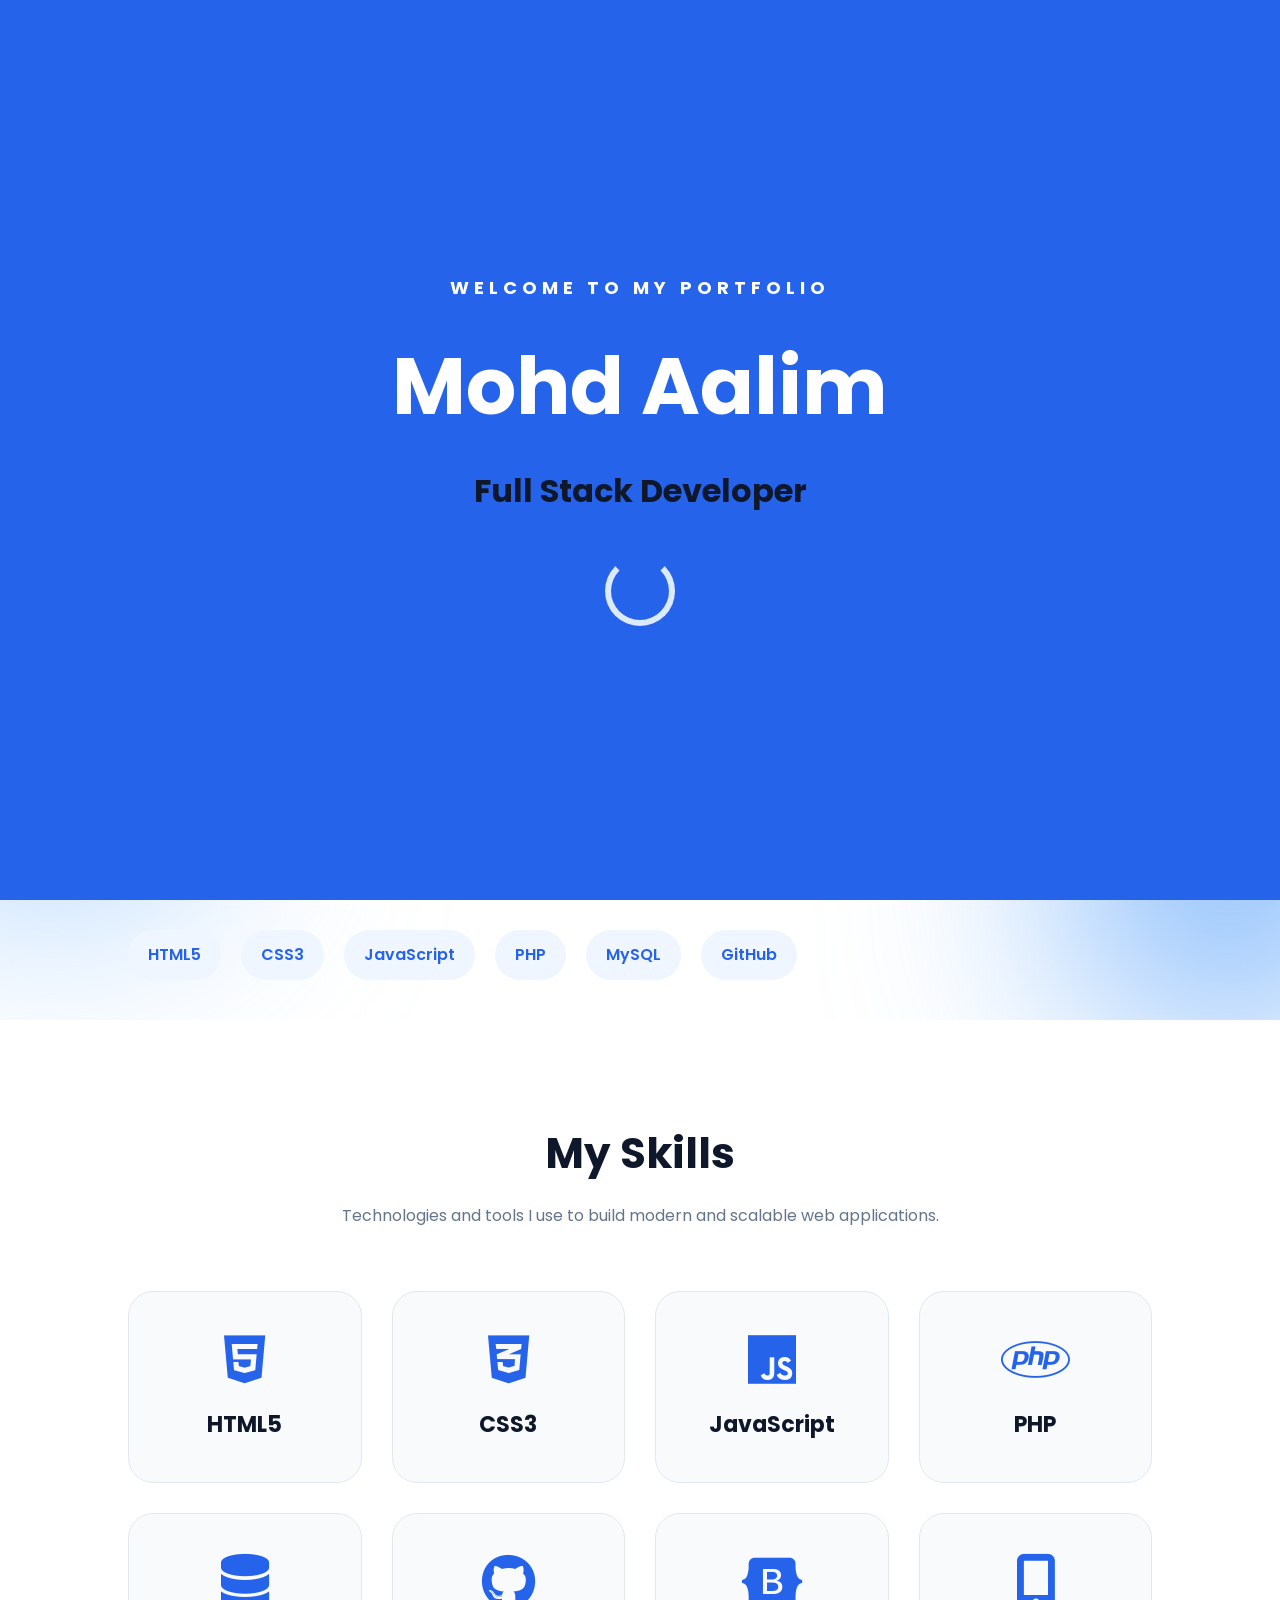
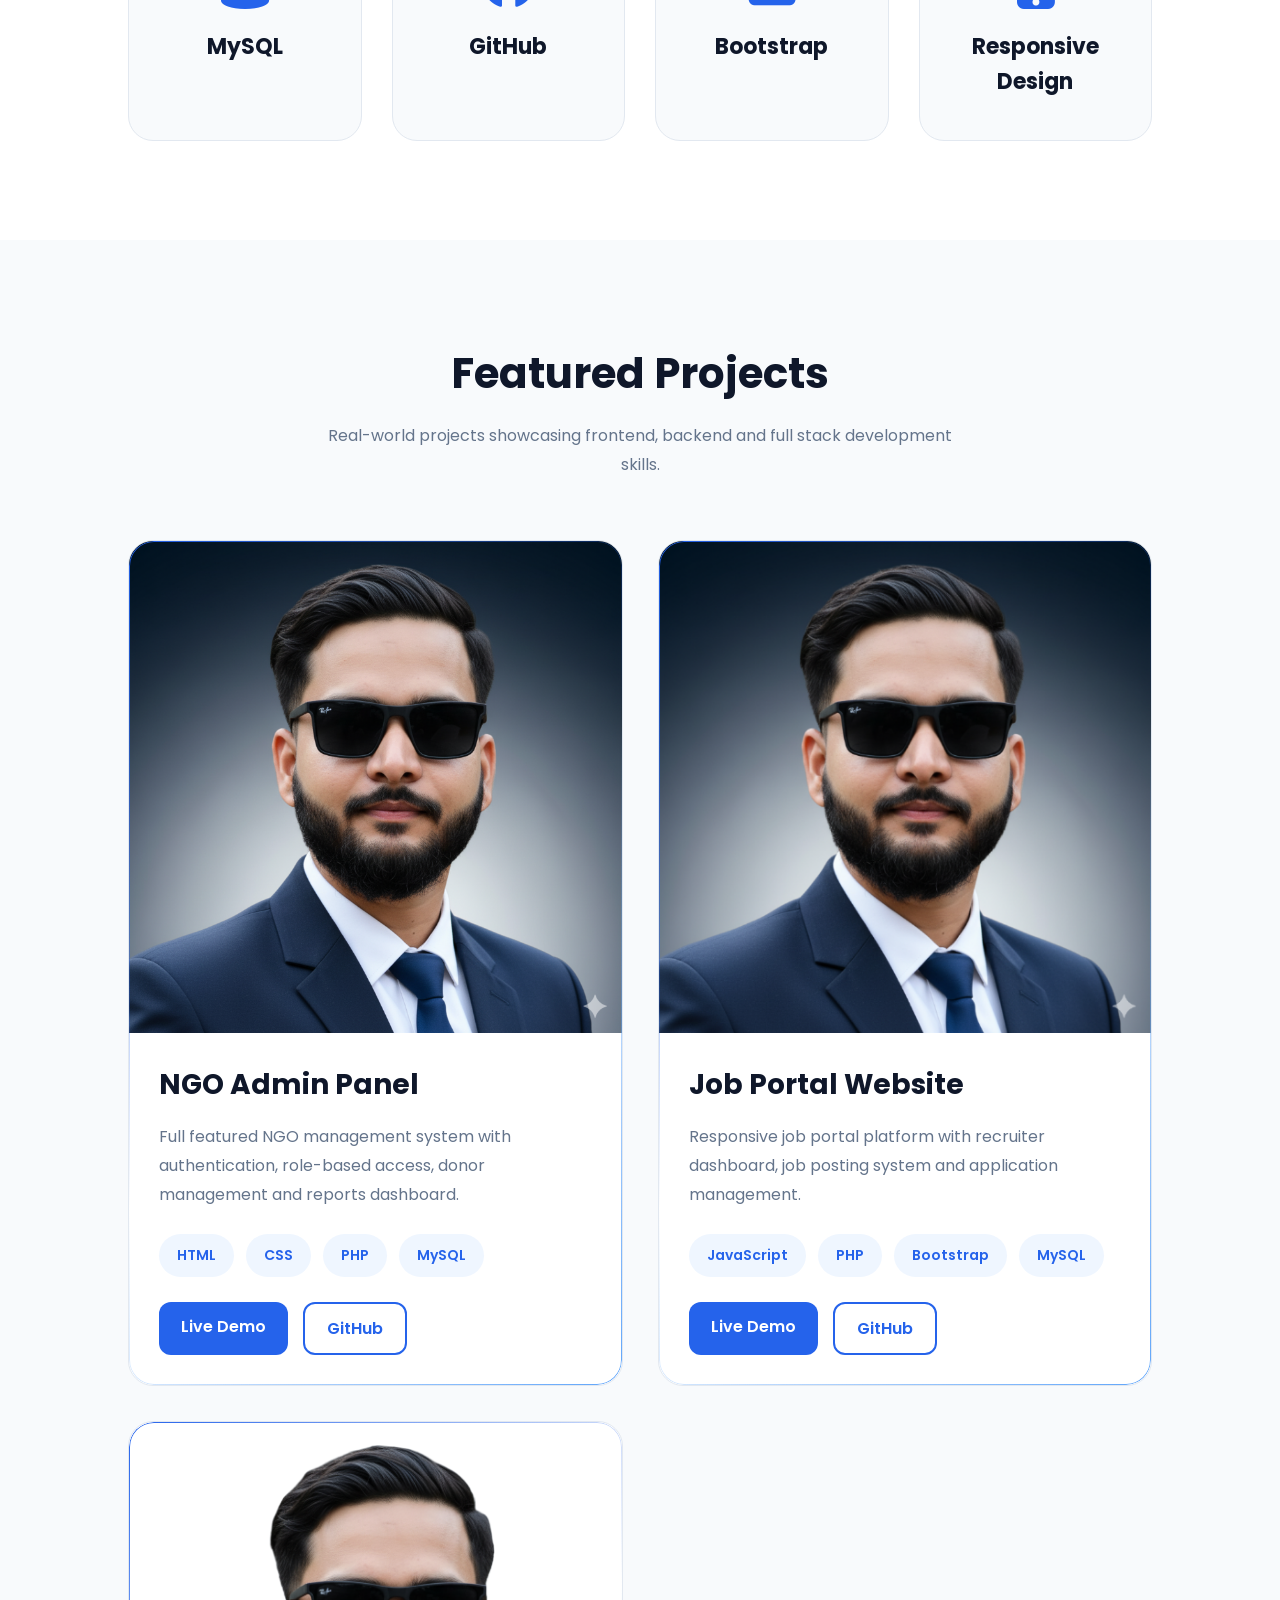
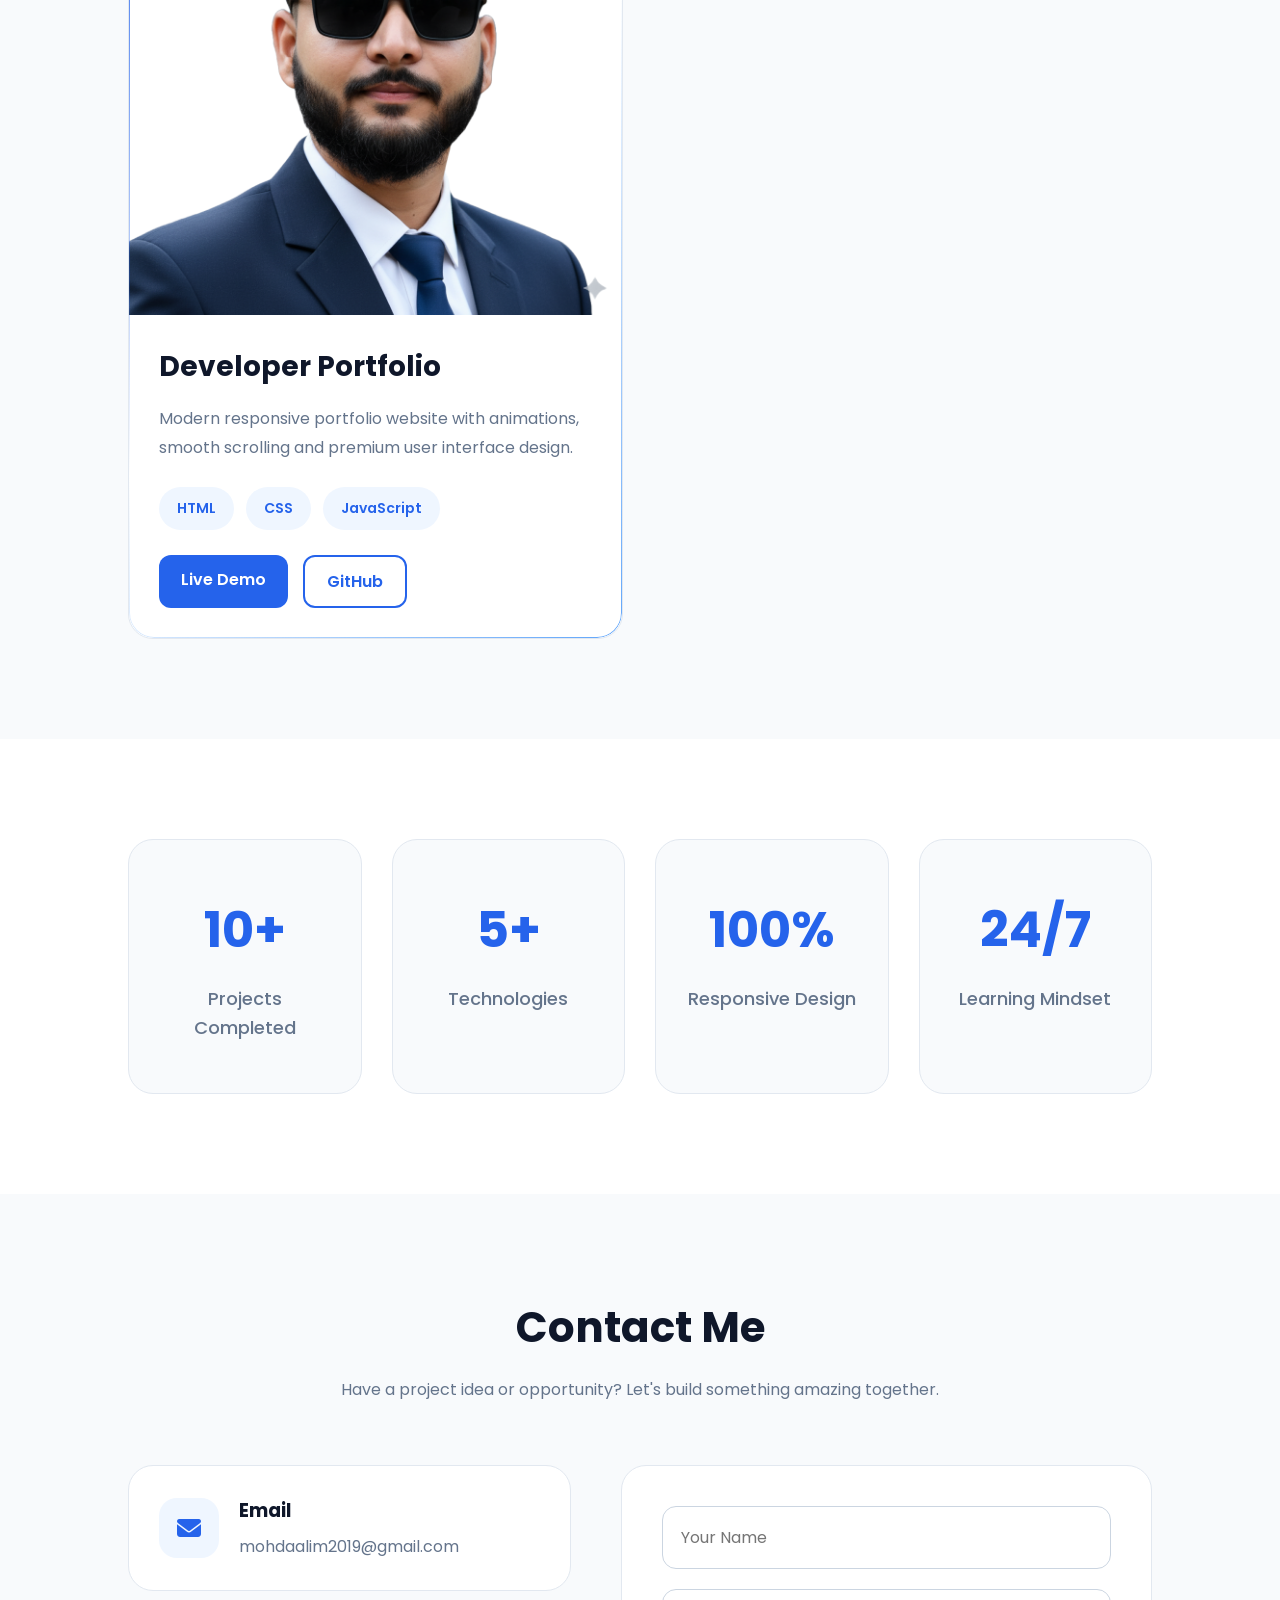
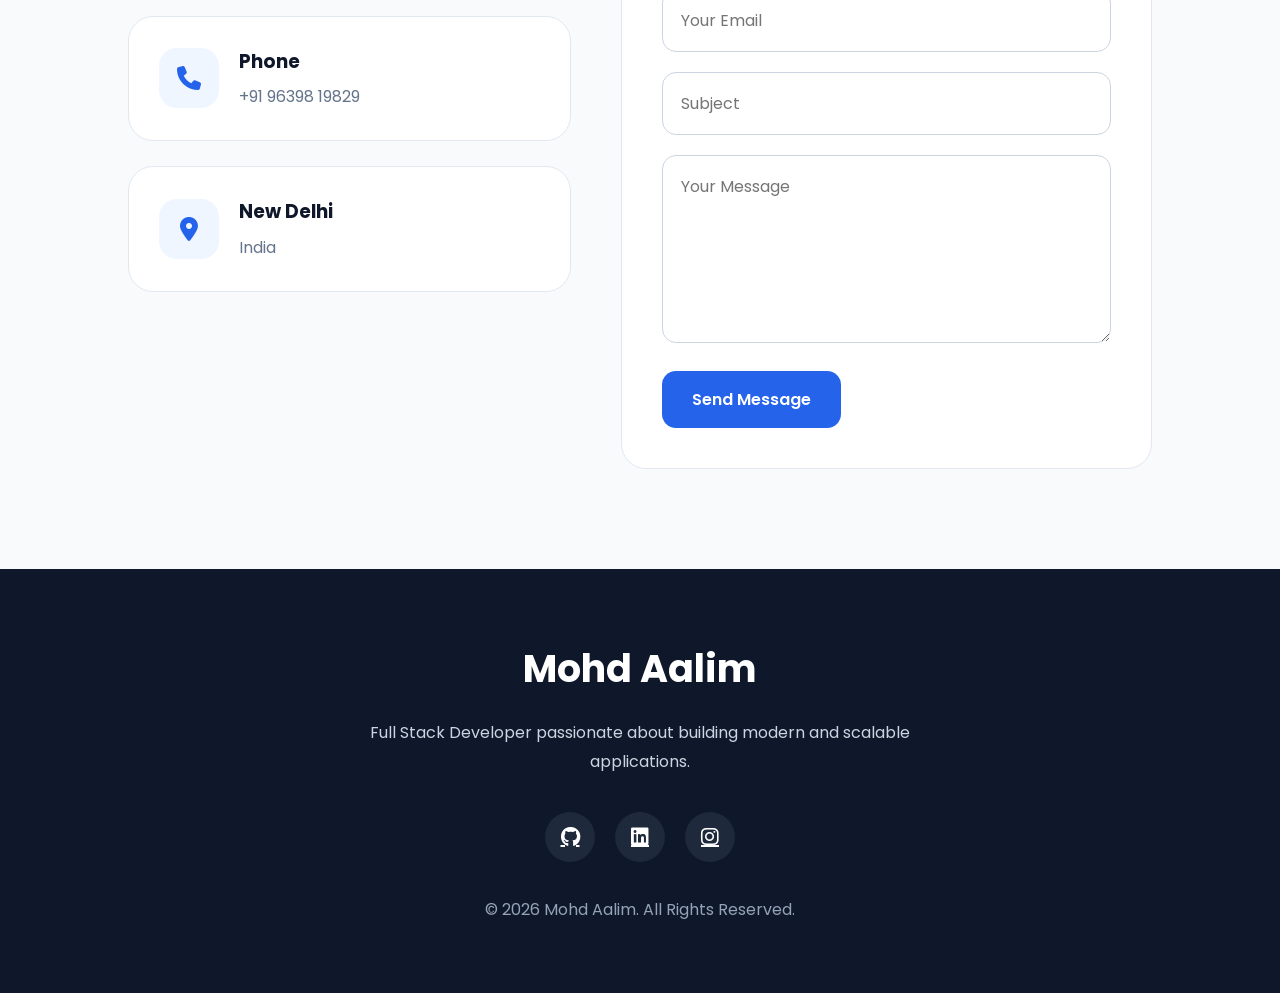
==== index.html @ fe438d4b "Initial Commit" ====
<!DOCTYPE html>
<html lang="en">

<head>
    <meta charset="UTF-8">
    <meta name="viewport" content="width=device-width, initial-scale=1.0, viewport-fit=cover">
    <meta name="description" content="Mohd Aalim — Full Stack Developer portfolio showcasing web development projects and skills.">

    <title>Mohd Aalim | Full Stack Developer</title>

    <!-- CSS -->
    <link rel="stylesheet" href="assets/css/style.css">
    <link rel="stylesheet" href="assets/css/responsive.css">
    <link rel="stylesheet" href="assets/css/animations.css">

    <!-- Google Fonts -->
    <link href="https://fonts.googleapis.com/css2?family=Poppins:wght@300;400;500;600;700&display=swap"
        rel="stylesheet">

    <!-- Icons -->
    <link rel="stylesheet"
        href="https://cdnjs.cloudflare.com/ajax/libs/font-awesome/6.5.1/css/all.min.css">
</head>

<body>
    <!-- WELCOME SCREEN -->

<div class="welcome-screen">

    <div class="welcome-content">

        <h3>WELCOME TO MY PORTFOLIO</h3>

        <h1>Mohd Aalim</h1>

        <h2>Full Stack Developer</h2>

        <div class="welcome-loader"></div>

    </div>

</div>
    <a href="#home" class="skip-link">Skip to content</a>

    <!-- LOADER -->

<div class="loader">

    <div class="loader-circle"></div>

</div>
    <div class="progress-bar"></div>
<div class="cursor"></div>
    <!-- HERO SECTION -->
    <section id="home" class="hero">

        <nav class="navbar">

    <div class="logo">Aalim Siddiqui</div>

    <ul class="nav-links" id="primary-navigation">
       <li><a href="#home">Home</a></li>
       <li><a href="pages/about.html">About</a></li>
       <li><a href="#skills">Skills</a></li>
       <li><a href="#projects">Projects</a></li>
       <li><a href="#contact">Contact</a></li>
    </ul>

    <div class="nav-right">

        <button class="theme-toggle" type="button" aria-label="Toggle dark mode" aria-pressed="false">
            <i class="fas fa-moon"></i>
        </button>

        <button class="menu-btn" type="button" aria-label="Open navigation menu" aria-expanded="false" aria-controls="primary-navigation">
            <i class="fas fa-bars"></i>
        </button>

    </div>

</nav>
<div class="bg-blur blur1"></div>
<div class="bg-blur blur2"></div>
        <div class="hero-wrapper">

    <!-- LEFT CONTENT -->
    <div class="hero-left">

        <h3>Hello, I'm</h3>

        <h1>Mohd Aalim</h1>

        <h2>
    <span class="typing"></span>
</h2>

        <p>
            I build modern, scalable and responsive web applications
            with clean frontend design and powerful backend systems.
        </p>

        <div class="hero-buttons">
            <a href="pages/contact.html" class="btn primary-btn">Hire Me</a>
            <a href="pages/resume.html" class="btn secondary-btn">Download CV</a>
        </div>

        <div class="social-icons">
            <a href="#" aria-label="GitHub profile"><i class="fab fa-github"></i></a>
            <a href="#" aria-label="LinkedIn profile"><i class="fab fa-linkedin"></i></a>
            <a href="#" aria-label="Instagram profile"><i class="fab fa-instagram"></i></a>
        </div>

    </div>

    <!-- RIGHT CONTENT -->
    <div class="hero-right">

        <div class="profile-card">

            <div class="circle circle1"></div>
            <div class="circle circle2"></div>
          
            <img src="assets/images/Profile_img.png" alt="Mohd Aalim profile photo">
        
            <div class="floating-icons html">
                <i class="fab fa-html5"></i>
            </div>

            <div class="floating-icons css">
                <i class="fab fa-css3-alt"></i>
            </div>
        </div>

    </div>

</div>

<div class="tech-stack">

    <span>HTML5</span>
    <span>CSS3</span>
    <span>JavaScript</span>
    <span>PHP</span>
    <span>MySQL</span>
    <span>GitHub</span>

</div>

    </section>
<!-- SKILLS SECTION -->

<section id="skills" class="skills-section hidden">

    <div class="section-title">
        <h2>My Skills</h2>
        <p>
            Technologies and tools I use to build modern
            and scalable web applications.
        </p>
    </div>

    <div class="skills-container">

        <div class="skill-card">
            <i class="fab fa-html5"></i>
            <h3>HTML5</h3>
        </div>

        <div class="skill-card">
            <i class="fab fa-css3-alt"></i>
            <h3>CSS3</h3>
        </div>

        <div class="skill-card">
            <i class="fab fa-js"></i>
            <h3>JavaScript</h3>
        </div>

        <div class="skill-card">
            <i class="fab fa-php"></i>
            <h3>PHP</h3>
        </div>

        <div class="skill-card">
            <i class="fas fa-database"></i>
            <h3>MySQL</h3>
        </div>

        <div class="skill-card">
            <i class="fab fa-github"></i>
            <h3>GitHub</h3>
        </div>

        <div class="skill-card">
            <i class="fab fa-bootstrap"></i>
            <h3>Bootstrap</h3>
        </div>

        <div class="skill-card">
            <i class="fas fa-mobile-alt"></i>
            <h3>Responsive Design</h3>
        </div>

    </div>

</section>

<!-- PROJECT SECTION -->

<section id="projects" class="projects-section hidden">

    <div class="section-title">
        <h2>Featured Projects</h2>

        <p>
            Real-world projects showcasing frontend,
            backend and full stack development skills.
        </p>
    </div>

    <div class="projects-container">

        <!-- PROJECT 1 -->

        <div class="project-card">

            <div class="project-image">
                <img src="assets/images/project1.png" alt="Screenshot of NGO Admin Panel project">
            </div>

            <div class="project-content">

                <h3>NGO Admin Panel</h3>

                <p>
                    Full featured NGO management system with
                    authentication, role-based access,
                    donor management and reports dashboard.
                </p>

                <div class="project-tech">
                    <span>HTML</span>
                    <span>CSS</span>
                    <span>PHP</span>
                    <span>MySQL</span>
                </div>

                <div class="project-buttons">
                    <a href="#">Live Demo</a>
                    <a href="#">GitHub</a>
                </div>

            </div>

        </div>

        <!-- PROJECT 2 -->

        <div class="project-card">

            <div class="project-image">
                <img src="assets/images/project2.png" alt="Screenshot of Job Portal Website project">
            </div>

            <div class="project-content">

                <h3>Job Portal Website</h3>

                <p>
                    Responsive job portal platform with
                    recruiter dashboard, job posting system
                    and application management.
                </p>

                <div class="project-tech">
                    <span>JavaScript</span>
                    <span>PHP</span>
                    <span>Bootstrap</span>
                    <span>MySQL</span>
                </div>

                <div class="project-buttons">
                    <a href="#">Live Demo</a>
                    <a href="#">GitHub</a>
                </div>

            </div>

        </div>

        <!-- PROJECT 3 -->

        <div class="project-card">

            <div class="project-image">
                <img src="assets/images/project3.png" alt="Screenshot of Developer Portfolio project">
            </div>

            <div class="project-content">

                <h3>Developer Portfolio</h3>

                <p>
                    Modern responsive portfolio website
                    with animations, smooth scrolling and
                    premium user interface design.
                </p>

                <div class="project-tech">
                    <span>HTML</span>
                    <span>CSS</span>
                    <span>JavaScript</span>
                </div>

                <div class="project-buttons">
                    <a href="#">Live Demo</a>
                    <a href="#">GitHub</a>
                </div>

            </div>

        </div>

    </div>

</section>
<!-- STATS SECTION -->

<section class="stats-section hidden">

    <div class="stats-container">

        <!-- ITEM 1 -->

        <div class="stat-box">
            <h2>10+</h2>
            <p>Projects Completed</p>
        </div>

        <!-- ITEM 2 -->

        <div class="stat-box">
            <h2>5+</h2>
            <p>Technologies</p>
        </div>

        <!-- ITEM 3 -->

        <div class="stat-box">
            <h2>100%</h2>
            <p>Responsive Design</p>
        </div>

        <!-- ITEM 4 -->

        <div class="stat-box">
            <h2>24/7</h2>
            <p>Learning Mindset</p>
        </div>

    </div>

</section>

<!-- CONTACT SECTION -->

<section id="contact" class="contact-section hidden">

    <div class="section-title">
        <h2>Contact Me</h2>

        <p>
            Have a project idea or opportunity?
            Let's build something amazing together.
        </p>
    </div>

    <div class="contact-container">

        <!-- LEFT -->

        <div class="contact-info">

            <div class="contact-box">
                <i class="fas fa-envelope"></i>

                <div>
                    <h3>Email</h3>
                    <p>mohdaalim2019@gmail.com</p>
                </div>
            </div>

            <div class="contact-box">
                <i class="fas fa-phone"></i>

                <div>
                    <h3>Phone</h3>
                    <p>+91 96398 19829</p>
                </div>
            </div>

            <div class="contact-box">
                <i class="fas fa-location-dot"></i>

                <div>
                    <h3>New Delhi</h3>
                    <p>India</p>
                </div>
            </div>

        </div>

        <!-- RIGHT -->

        <form class="contact-form" aria-label="Contact form">

            <label class="sr-only" for="contact-name">Your Name</label>
            <input id="contact-name" type="text" name="name" placeholder="Your Name" required>

            <label class="sr-only" for="contact-email">Your Email</label>
            <input id="contact-email" type="email" name="email" placeholder="Your Email" required>

            <label class="sr-only" for="contact-subject">Subject</label>
            <input id="contact-subject" type="text" name="subject" placeholder="Subject">

            <label class="sr-only" for="contact-message">Your Message</label>
            <textarea id="contact-message" name="message" rows="6" placeholder="Your Message"></textarea>

            <button type="submit">
                Send Message
            </button>

        </form>

    </div>

</section>

<!-- FOOTER -->

<footer>

    <h2>Mohd Aalim</h2>

    <p>
        Full Stack Developer passionate about
        building modern and scalable applications.
    </p>

    <div class="footer-socials">

        <a href="#" aria-label="GitHub profile"><i class="fab fa-github"></i></a>

        <a href="#" aria-label="LinkedIn profile"><i class="fab fa-linkedin"></i></a>

        <a href="#" aria-label="Instagram profile"><i class="fab fa-instagram"></i></a>

    </div>

    <span>
        © 2026 Mohd Aalim. All Rights Reserved.
    </span>

</footer>

    <button class="top-btn" type="button" aria-label="Scroll to top">
        <i class="fas fa-arrow-up"></i>
    </button>

<script src="assets/js/main.js"></script>

</body>
</html>
---- assets/css/style.css ----
html{
    scroll-behavior:smooth;
    -webkit-text-size-adjust:100%;
}

*{
    margin:0;
    padding:0;
    box-sizing:border-box;
    font-family:'Poppins',sans-serif;
}

img,
picture,
video,
svg{
    display:block;
    max-width:100%;
    height:auto;
}

body{
    background:#ffffff;
    color:#0f172a;
    overflow-x:hidden;
    line-height:1.6;
}

body.menu-open{
    overflow:hidden;
    touch-action:none;
}

body.menu-open::before{
    content:'';
    position:fixed;
    inset:0;
    background:rgba(15,23,42,0.45);
    z-index:999;
    backdrop-filter:blur(2px);
}

.hero{
    position:relative;
    min-height:100vh;
    padding:40px 10%;
    background:#ffffff;
}

.navbar{
    display:flex;
    justify-content:space-between;
    align-items:center;
    gap:16px;
    position:sticky;
    top:0;
    z-index:1002;
    padding:20px 0;
    background:rgba(255,255,255,0.9);
    backdrop-filter:blur(10px);
    width:100%;
}

header{
    position:sticky;
    top:0;
    z-index:1000;
    padding:0 10%;
    background:rgba(255,255,255,0.9);
    backdrop-filter:blur(10px);
}

header .navbar{
    position:static;
    padding:20px 0;
    background:transparent;
}

body.dark header{
    background:rgba(15,23,42,0.92);
}

.logo{
    font-size:30px;
    font-weight:700;
    color:#3b82f6;
    flex-shrink:0;
    line-height:1.2;
}

.nav-links{
    display:flex;
    gap:30px;
    list-style:none;
    margin:0;
    padding:0;
}

.nav-links li{
    list-style:none;
}

.nav-links a{
    text-decoration:none;
    color:#0f172a;
    transition:0.3s;
    font-weight:500;
    position:relative;
}
.nav-links a.active{
    color:#2563eb;
}

/* UNDERLINE */

.nav-links a::after{
    content:'';
    position:absolute;
    left:0;
    bottom:-6px;
    width:0%;
    height:2px;
    background:#2563eb;
    transition:0.3s;
}

.nav-links a:hover::after{
    width:100%;
}

.nav-links a:hover{
    color:#3b82f6;
}

.hero-content{
    margin-top:120px;
    max-width:700px;
}

.hero-content h3,
.hero-left h3{
    font-size:24px;
    color:#64748b;
}

.hero-content h1,
.hero-left h1{
    font-size:70px;
    line-height:1.1;
    margin:10px 0;
    color:#0f172a;
}

.hero-content h2,
.hero-left h2{
    font-size:40px;
    color:#3b82f6;
    min-height:1.35em;
}

.hero-content p,
.hero-left p{
    margin-top:20px;
    color:#475569;
    line-height:1.8;
}

.hero-buttons{
    margin-top:30px;
    display:flex;
    gap:20px;
}

.btn{
    padding:14px 30px;
    border-radius:10px;
    text-decoration:none;
    font-weight:600;
    transition:transform 0.3s ease, box-shadow 0.3s ease, background 0.3s ease;
    display:inline-block;
    text-align:center;
    white-space:nowrap;
}

.primary-btn{
    background:#2563eb;
    color:white;
    position:relative;
    overflow:hidden;
}

/* GLOW */

.primary-btn::before{
    content:'';
    position:absolute;
    top:0;
    left:-100%;
    width:100%;
    height:100%;
    background:rgba(255,255,255,0.3);
    transition:0.5s;
}

.primary-btn:hover::before{
    left:100%;
}

.primary-btn:hover{
    transform:translateY(-5px);
    box-shadow:0 15px 30px rgba(37,99,235,0.3);
}

.secondary-btn{
    border:2px solid #2563eb;
    color:#2563eb;
}

.secondary-btn:hover{
    transform:translateY(-5px);
    box-shadow:0 12px 24px rgba(37,99,235,0.15);
}
.social-icons{
    margin-top:40px;
    display:flex;
    gap:20px;
}

.social-icons a{
    width:50px;
    height:50px;
    background:#f1f5f9;
    display:flex;
    align-items:center;
    justify-content:center;
    border-radius:50%;
    color:#0f172a;
    font-size:20px;
    transition:0.3s;
    border:1px solid #e2e8f0;
}

.social-icons a:hover{
    background:#2563eb;
    transform:translateY(-5px);
}
/* HERO WRAPPER */

.hero-wrapper{
    display:flex;
    align-items:center;
    justify-content:space-between;
    gap:50px;
    min-height:85vh;
    width:100%;
    position:relative;
    z-index:1;
}

/* LEFT */

.hero-left{
    flex:1;
    min-width:0;
}

/* RIGHT */

.hero-right{
    flex:1;
    min-width:0;
    display:flex;
    justify-content:center;
}

/* PROFILE CARD */

.profile-card{
    position:relative;
    background:#f8fafc;
    border-radius:30px;
    display:flex;
    align-items:center;
    justify-content:center;
    overflow:hidden;
    border:1px solid #e2e8f0;
    box-shadow:0 20px 50px rgba(0,0,0,0.08);
}

/* PROFILE IMAGE */

.profile-card img{
    width:100%;
    max-width:500px;
    position:relative;
    z-index:2;
}

/* BLUR CIRCLES */

.circle{
    position:absolute;
    border-radius:50%;
    filter:blur(50px);
}

.circle1{
    width:180px;
    height:180px;
    background:#3b82f6;
    top:-40px;
    left:-40px;
}

.circle2{
    width:180px;
    height:180px;
    background:#60a5fa;
    bottom:-40px;
    right:-40px;
}

/* FLOATING ICONS */

.floating-icons{
    position:absolute;
    width:60px;
    height:60px;
    background:white;
    border-radius:20px;
    display:flex;
    align-items:center;
    justify-content:center;
    font-size:28px;
    box-shadow:0 10px 30px rgba(0,0,0,0.08);
    animation:float 3s ease-in-out infinite;
    z-index:3;
}

.html{
    top:20px;
    left:20px;
    color:#e34c26;
}

.css{
    top:20px;
    right:20px;
    color:#264de4;
}

.js{
    bottom:20px;
    left:20px;
    color:#f0db4f;
}

.php{
    bottom:20px;
    right:20px;
    color:#777bb3;
}

/* FLOAT ANIMATION */

@keyframes float{
    0%{
        transform:translateY(0px);
    }
    50%{
        transform:translateY(-12px);
    }
    100%{
        transform:translateY(0px);
    }
}
/* =========================
   SKILLS SECTION
========================= */

.skills-section{
    padding:100px 10%;
    background:#ffffff;
}

.section-title{
    text-align:center;
    margin-bottom:60px;
}

.section-title h2{
    font-size:42px;
    color:#0f172a;
    margin-bottom:15px;
}

.section-title p{
    color:#64748b;
    max-width:650px;
    margin:auto;
    line-height:1.8;
}

/* SKILLS GRID */

.skills-container{
    display:grid;
    grid-template-columns:repeat(auto-fit,minmax(min(100%,220px),1fr));
    gap:30px;
}

/* SKILL CARD */

.skill-card{
    background:#f8fafc;
    border:1px solid #e2e8f0;
    border-radius:25px;
    padding:40px 20px;
    text-align:center;
    transition:0.4s;
    position:relative;
    overflow:hidden;
}

/* TOP GLOW EFFECT */

.skill-card::before{
    content:'';
    position:absolute;
    top:-100%;
    left:0;
    width:100%;
    height:100%;
    background:linear-gradient(
        180deg,
        rgba(37,99,235,0.15),
        transparent
    );
    transition:0.5s;
}

.skill-card:hover::before{
    top:0;
}

/* ICON */

.skill-card i{
    font-size:55px;
    margin-bottom:20px;
    color:#2563eb;
    transition:0.4s;
}

/* TEXT */

.skill-card h3{
    font-size:22px;
    color:#0f172a;
}

/* HOVER */

.skill-card:hover{
    transform:translateY(-12px);
    box-shadow:0 20px 40px rgba(37,99,235,0.15);
    border-color:#2563eb;
}

.skill-card:hover i{
    transform:scale(1.1);
}
/* =========================
   PROJECT SECTION
========================= */

.projects-section{
    padding:100px 10%;
    background:#f8fafc;
}

/* PROJECT GRID */

.projects-container{
    display:grid;
    grid-template-columns:repeat(auto-fit,minmax(min(100%,340px),1fr));
    gap:35px;
}

/* CARD */

.project-card{
    background:#ffffff;
    border-radius:25px;
    overflow:hidden;
    border:1px solid #e2e8f0;
    transition:0.4s;
    position:relative;
}

/* HOVER EFFECT */

.project-card:hover{
    transform:translateY(-12px);
    box-shadow:0 25px 50px rgba(37,99,235,0.15);
}

/* IMAGE */

.project-image{
    overflow:hidden;
}

.project-image img{
    width:100%;
    display:block;
    transition:0.5s;
}

.project-card:hover img{
    transform:scale(1.08);
}

/* CONTENT */

.project-content{
    padding:30px;
}

.project-content h3{
    font-size:28px;
    margin-bottom:15px;
    color:#0f172a;
}

.project-content p{
    color:#64748b;
    line-height:1.8;
    margin-bottom:25px;
}

/* TECH TAGS */

.project-tech{
    display:flex;
    flex-wrap:wrap;
    gap:12px;
    margin-bottom:25px;
}

.project-tech span{
    background:#eff6ff;
    color:#2563eb;
    padding:10px 18px;
    border-radius:50px;
    font-size:14px;
    font-weight:600;
}

/* BUTTONS */

.project-buttons{
    display:flex;
    gap:15px;
}

.project-buttons a{
    text-decoration:none;
    padding:12px 22px;
    border-radius:12px;
    font-weight:600;
    transition:transform 0.3s ease, box-shadow 0.3s ease;
    display:inline-block;
    text-align:center;
}

/* FIRST BUTTON */

.project-buttons a:first-child{
    background:#2563eb;
    color:white;
}

/* SECOND BUTTON */

.project-buttons a:last-child{
    border:2px solid #2563eb;
    color:#2563eb;
}

/* HOVER */

.project-buttons a:hover{
    transform:translateY(-4px);
}
/* =========================
   STATS SECTION
========================= */

.stats-section{
    padding:100px 10%;
    background:#ffffff;
}

/* CONTAINER */

.stats-container{
    display:grid;
    grid-template-columns:repeat(auto-fit,minmax(min(100%,220px),1fr));
    gap:30px;
}

/* BOX */

.stat-box{
    background:#f8fafc;
    border:1px solid #e2e8f0;
    border-radius:25px;
    padding:50px 30px;
    text-align:center;
    transition:0.4s;
    position:relative;
    overflow:hidden;
}

/* TOP BORDER EFFECT */

.stat-box::before{
    content:'';
    position:absolute;
    top:0;
    left:0;
    width:100%;
    height:5px;
    background:#2563eb;
    transform:scaleX(0);
    transition:0.4s;
}

.stat-box:hover::before{
    transform:scaleX(1);
}

/* NUMBER */

.stat-box h2{
    font-size:50px;
    color:#2563eb;
    margin-bottom:15px;
}

/* TEXT */

.stat-box p{
    color:#64748b;
    font-size:18px;
    font-weight:500;
}

/* HOVER */

.stat-box:hover{
    transform:translateY(-10px);
    box-shadow:0 20px 45px rgba(37,99,235,0.12);
}
/* TYPING TEXT */

.typing{
    color:#2563eb;
    border-right:3px solid #2563eb;
    padding-right:5px;
    display:inline-block;
    max-width:100%;
    overflow-wrap:break-word;
    word-break:break-word;
}
/* =========================
   CONTACT SECTION
========================= */

.contact-section{
    padding:100px 10%;
    background:#f8fafc;
}

/* CONTAINER */

.contact-container{
    display:grid;
    grid-template-columns:1fr 1.2fr;
    gap:50px;
    margin-top:60px;
}

/* CONTACT INFO */

.contact-info{
    display:flex;
    flex-direction:column;
    gap:25px;
}

/* BOX */

.contact-box{
    background:white;
    padding:30px;
    border-radius:25px;
    border:1px solid #e2e8f0;
    display:flex;
    align-items:center;
    gap:20px;
    transition:0.4s;
}

.contact-box:hover{
    transform:translateY(-8px);
    box-shadow:0 20px 40px rgba(37,99,235,0.1);
}

/* ICON */

.contact-box i{
    width:60px;
    height:60px;
    background:#eff6ff;
    color:#2563eb;
    border-radius:18px;
    display:flex;
    align-items:center;
    justify-content:center;
    font-size:24px;
}

/* TEXT */

.contact-box h3{
    margin-bottom:8px;
    color:#0f172a;
}

.contact-box p{
    color:#64748b;
    word-break:break-word;
    overflow-wrap:anywhere;
}

.contact-box > div{
    min-width:0;
    flex:1;
}

/* FORM */

.contact-form{
    background:white;
    padding:40px;
    border-radius:25px;
    border:1px solid #e2e8f0;
}

/* INPUTS */

.contact-form input,
.contact-form textarea{
    width:100%;
    padding:18px;
    margin-bottom:20px;
    border-radius:14px;
    border:1px solid #cbd5e1;
    outline:none;
    font-size:16px;
    transition:0.3s;
}

/* FOCUS */

.contact-form input:focus,
.contact-form textarea:focus{
    border-color:#2563eb;
}

/* BUTTON */

.contact-form button{
    background:#2563eb;
    color:white;
    border:none;
    padding:16px 30px;
    border-radius:14px;
    font-size:16px;
    font-weight:600;
    cursor:pointer;
    transition:0.3s;
}

.contact-form button:hover{
    transform:translateY(-5px);
}

/* =========================
   FOOTER
========================= */

footer{
    background:#0f172a;
    color:white;
    text-align:center;
    padding:70px 10%;
}

footer h2{
    font-size:38px;
    margin-bottom:20px;
}

footer p{
    max-width:600px;
    margin:auto;
    line-height:1.8;
    color:#cbd5e1;
}

.footer-socials{
    margin:35px 0;
    display:flex;
    justify-content:center;
    gap:20px;
}

.footer-socials a{
    width:50px;
    height:50px;
    background:#1e293b;
    border-radius:50%;
    display:flex;
    align-items:center;
    justify-content:center;
    color:white;
    font-size:20px;
    transition:0.3s;
}

.footer-socials a:hover{
    background:#2563eb;
    transform:translateY(-6px);
}

footer span{
    color:#94a3b8;
}
/* =========================
   SCROLL PROGRESS BAR
========================= */

.progress-bar{
    position:fixed;
    top:0;
    left:0;
    width:0%;
    height:4px;
    background:#2563eb;
    z-index:2000;
}
/* =========================
   MOBILE MENU
========================= */

.menu-btn{
    display:none;
    font-size:24px;
    cursor:pointer;
    color:#0f172a;
    background:transparent;
    border:none;
    padding:8px;
    line-height:1;
    width:45px;
    height:45px;
    align-items:center;
    justify-content:center;
    border-radius:50%;
    transition:background 0.3s ease, transform 0.3s ease;
    flex-shrink:0;
}

.menu-btn:hover{
    background:#eff6ff;
}

.menu-btn.active{
    transform:rotate(90deg);
}
/* =========================
   LOADER
========================= */

.loader{
    position:fixed;
    inset:0;
    background:white;
    display:flex;
    align-items:center;
    justify-content:center;
    z-index:5000;
    transition:0.6s;
}

/* CIRCLE */

.loader-circle{
    width:70px;
    height:70px;
    border:6px solid #dbeafe;
    border-top:6px solid #2563eb;
    border-radius:50%;
    animation:spin 1s linear infinite;
}

/* SPIN */

@keyframes spin{

    100%{
        transform:rotate(360deg);
    }

}
/* NAV RIGHT */

.nav-right{
    display:flex;
    align-items:center;
    gap:20px;
}

/* TOGGLE */

.theme-toggle{
    width:45px;
    height:45px;
    background:#eff6ff;
    border:none;
    border-radius:50%;
    display:flex;
    align-items:center;
    justify-content:center;
    cursor:pointer;
    color:#2563eb;
    padding:0;
    flex-shrink:0;
}

.theme-toggle:focus-visible,
.menu-btn:focus-visible,
.top-btn:focus-visible,
.nav-links a:focus-visible,
.btn:focus-visible,
.contact-form button:focus-visible,
.project-buttons a:focus-visible{
    outline:2px solid #2563eb;
    outline-offset:3px;
}

/* DARK MODE */

body.dark{
    background:#0f172a;
    color:white;
}

body.dark .hero,
body.dark .skills-section,
body.dark .stats-section{
    background:#0f172a;
}

body.dark .projects-section,
body.dark .contact-section{
    background:#111827;
}

body.dark .skill-card,
body.dark .project-card,
body.dark .stat-box,
body.dark .contact-box,
body.dark .contact-form{
    background:#1e293b;
    border-color:#334155;
}

body.dark h1,
body.dark h2,
body.dark h3,
body.dark p{
    color:white;
}

body.dark .nav-links a,
body.dark .logo,
body.dark .about-right h1,
body.dark .details-card h3{
    color:white;
}

body.dark .navbar{
    background:rgba(15,23,42,0.92);
}

body.dark .nav-links a{
    color:#e2e8f0;
}

body.dark .secondary-btn,
body.dark .project-buttons a:last-child{
    color:#60a5fa;
    border-color:#60a5fa;
}

body.dark .project-tech span{
    background:#1e293b;
    color:#60a5fa;
}

body.dark .about-hero,
body.dark .details-section{
    background:#0f172a;
}

body.dark .details-card{
    background:#1e293b;
    border-color:#334155;
}

body.dark .about-right h4{
    color:#60a5fa;
}

body.dark .menu-btn{
    color:#e2e8f0;
}

body.dark .tech-stack span{
    background:#1e293b;
    color:#60a5fa;
}

body.dark .loader{
    background:#0f172a;
}
/* =========================
   BACKGROUND BLURS
========================= */

.bg-blur{
    position:absolute;
    border-radius:50%;
    filter:blur(120px);
    z-index:0;
}

.blur1{
    width:300px;
    height:300px;
    background:#93c5fd;
    bottom:120px;
    left:-100px;
}

.blur2{
    width:300px;
    height:300px;
    background:#60a5fa;
    bottom:0;
    right:-100px;
}
.cursor{
    width:20px;
    height:20px;
    border:2px solid #2563eb;
    border-radius:50%;
    position:fixed;
    pointer-events:none;
    transform:translate(-50%,-50%);
    z-index:9999;
}

@media (pointer:coarse){
    .cursor{
        display:none;
    }
}
.tech-stack{
    display:flex;
    gap:20px;
    flex-wrap:wrap;
    margin-top:40px;
    width:100%;
    position:relative;
    z-index:1;
}

.tech-stack span{
    background:#eff6ff;
    color:#2563eb;
    padding:12px 20px;
    border-radius:50px;
    font-weight:600;
}
.project-card::before{
    content:'';
    position:absolute;
    inset:0;
    padding:1px;
    border-radius:25px;
    background:linear-gradient(
        135deg,
        #2563eb,
        transparent,
        #60a5fa
    );
    -webkit-mask:
        linear-gradient(#fff 0 0) content-box,
        linear-gradient(#fff 0 0);
    -webkit-mask-composite:xor;
    mask:
        linear-gradient(#fff 0 0) content-box,
        linear-gradient(#fff 0 0);
    mask-composite:exclude;
    pointer-events:none;
    z-index:1;
}

.skip-link{
    position:absolute;
    top:-100px;
    left:10px;
    z-index:10001;
    padding:12px 18px;
    background:#2563eb;
    color:#ffffff;
    text-decoration:none;
    border-radius:8px;
    font-weight:600;
}

.skip-link:focus{
    top:10px;
}

.sr-only{
    position:absolute;
    width:1px;
    height:1px;
    padding:0;
    margin:-1px;
    overflow:hidden;
    clip:rect(0,0,0,0);
    white-space:nowrap;
    border:0;
}

.top-btn{
    position:fixed;
    bottom:max(30px,env(safe-area-inset-bottom));
    right:max(30px,env(safe-area-inset-right));
    width:55px;
    height:55px;
    border:none;
    border-radius:50%;
    background:#2563eb;
    color:white;
    cursor:pointer;
    font-size:20px;
    z-index:1000;
    opacity:0;
    visibility:hidden;
    transform:translateY(12px);
    transition:opacity 0.3s ease, transform 0.3s ease, visibility 0.3s ease;
}

.top-btn.visible{
    opacity:1;
    visibility:visible;
    transform:translateY(0);
}

.center-buttons{
    justify-content:center;
    margin-top:40px;
}

main .contact-section,
main .projects-section,
main .details-section{
    padding-top:120px;
}
/* =========================
   ABOUT PAGE
========================= */

.about-hero{
    min-height:100vh;
    padding:100px 10%;
    display:flex;
    align-items:center;
    justify-content:space-between;
    gap:70px;
}

/* LEFT */

.about-left{
    flex:1;
}

.about-left img{
    width:100%;
    max-width:420px;
    border-radius:30px;
    box-shadow:0 20px 50px rgba(0,0,0,0.1);
}

/* RIGHT */

.about-right{
    flex:1;
}

.about-right h4{
    color:#2563eb;
    margin-bottom:20px;
    letter-spacing:2px;
}

.about-right h1{
    font-size:52px;
    line-height:1.3;
    margin-bottom:25px;
    color:#0f172a;
}

.about-right p{
    color:#64748b;
    line-height:1.9;
    margin-bottom:20px;
}

/* BUTTONS */

.about-buttons{
    display:flex;
    gap:20px;
    margin-top:35px;
}

/* DETAILS SECTION */

.details-section{
    padding:100px 10%;
    background:#f8fafc;
}

/* GRID */

.details-grid{
    display:grid;
    grid-template-columns:repeat(auto-fit,minmax(min(100%,250px),1fr));
    gap:30px;
}

/* CARD */

.details-card{
    background:white;
    padding:40px 30px;
    border-radius:25px;
    border:1px solid #e2e8f0;
    transition:0.4s;
}

/* ICON */

.details-card i{
    width:70px;
    height:70px;
    background:#eff6ff;
    color:#2563eb;
    border-radius:20px;
    display:flex;
    align-items:center;
    justify-content:center;
    font-size:28px;
    margin-bottom:25px;
}

/* TEXT */

.details-card h3{
    margin-bottom:15px;
    font-size:26px;
    color:#0f172a;
}

.details-card p{
    color:#64748b;
    line-height:1.8;
}

/* HOVER */

.details-card:hover{
    transform:translateY(-10px);
    box-shadow:0 20px 45px rgba(37,99,235,0.12);
}
/* =========================
   WELCOME SCREEN
========================= */

.welcome-screen{
    position:fixed;
    inset:0;
    background:#2563eb;
    display:flex;
    align-items:center;
    justify-content:center;
    z-index:99999;
    overflow:hidden;
    transition:1s ease;
}

/* CONTENT */

.welcome-content{
    text-align:center;
    animation:fadeUp 1.5s ease;
}

/* SMALL TEXT */

.welcome-content h3{
    color:#ffffff;
    letter-spacing:5px;
    margin-bottom:20px;
    font-size:18px;
}

/* NAME */

.welcome-content h1{
    font-size:80px;
    color:#ffffff;
    margin-bottom:15px;
    font-weight:700;
}

/* ROLE */

.welcome-content h2{
    color:#0f172a;
    font-size:32px;
    margin-bottom:40px;
}

/* LOADER */

.welcome-loader{
    width:70px;
    height:70px;
    border:6px solid #dbeafe;
    border-top:6px solid #2563eb;
    border-radius:50%;
    margin:auto;
    animation:spin 1s linear infinite;
}

/* FADE ANIMATION */

@keyframes fadeUp{

    from{
        opacity:0;
        transform:translateY(50px);
    }

    to{
        opacity:1;
        transform:translateY(0);
    }

}
---- assets/css/responsive.css ----
/* =========================================================
   RESPONSIVE — Mobile-first production breakpoints
   ========================================================= */

/* --- Small phones (iPhone SE, older Android) --- */
@media (max-width:390px){
    .logo{
        font-size:20px;
        max-width:55vw;
    }

    .hero-left h1{
        font-size:30px;
    }

    .hero-left h2{
        font-size:22px;
    }

    .section-title h2{
        font-size:26px;
    }

    .section-title p{
        font-size:14px;
    }

    .floating-icons{
        width:44px;
        height:44px;
        font-size:20px;
        border-radius:14px;
    }

    .skill-card{
        padding:28px 16px;
    }

    .skill-card i{
        font-size:44px;
    }

    .project-content{
        padding:22px;
    }

    .project-content h3{
        font-size:22px;
    }

    .stat-box{
        padding:36px 20px;
    }

    .stat-box h2{
        font-size:34px;
    }

    footer{
        padding:50px 6%;
    }

    footer h2{
        font-size:28px;
    }
}

/* --- Mobile (iPhone / Android standard) --- */
@media (max-width:480px){
    .hero-left h1{
        font-size:34px;
        line-height:1.15;
    }

    .hero-left h2{
        font-size:24px;
    }

    .hero-left p{
        font-size:15px;
        line-height:1.7;
    }

    .hero-buttons{
        flex-direction:column;
        align-items:stretch;
        width:100%;
        max-width:320px;
        margin-left:auto;
        margin-right:auto;
    }

    .hero-buttons .btn{
        width:100%;
        text-align:center;
        white-space:normal;
    }

    .about-buttons{
        flex-direction:column;
        align-items:stretch;
        width:100%;
        max-width:320px;
        margin-left:auto;
        margin-right:auto;
    }

    .about-buttons .btn{
        width:100%;
        text-align:center;
    }

    .project-buttons{
        flex-direction:column;
    }

    .project-buttons a{
        text-align:center;
        width:100%;
    }

    .contact-box{
        flex-direction:column;
        align-items:flex-start;
        text-align:left;
    }

    .contact-box i{
        flex-shrink:0;
    }

    .skills-container{
        grid-template-columns:repeat(2,minmax(0,1fr));
        gap:16px;
    }

    .skill-card h3{
        font-size:16px;
    }

    .center-buttons{
        flex-direction:column;
        align-items:stretch;
        padding:0 6%;
    }

    .center-buttons .btn{
        width:100%;
        text-align:center;
    }
}

/* --- Large phones / phablets --- */
@media (max-width:576px){
    .projects-container{
        grid-template-columns:1fr;
    }

    .nav-links{
        width:min(300px,88vw);
    }
}

/* --- Tablet portrait --- */
@media (max-width:768px){
    .menu-btn{
        display:flex;
    }

    .nav-links{
        position:fixed;
        top:0;
        right:0;
        width:min(300px,88vw);
        height:100vh;
        height:100dvh;
        max-height:100dvh;
        flex-direction:column;
        align-items:flex-start;
        gap:0;
        padding:calc(88px + env(safe-area-inset-top,0px)) 32px 32px;
        padding-bottom:calc(32px + env(safe-area-inset-bottom,0px));
        background:#ffffff;
        box-shadow:-8px 0 32px rgba(15,23,42,0.12);
        transform:translateX(100%);
        transition:transform 0.35s cubic-bezier(0.4,0,0.2,1), visibility 0.35s;
        visibility:hidden;
        z-index:1001;
        overflow-y:auto;
        -webkit-overflow-scrolling:touch;
    }

    .nav-links.active{
        transform:translateX(0);
        visibility:visible;
    }

    .nav-links li{
        width:100%;
        border-bottom:1px solid #e2e8f0;
    }

    .nav-links li:last-child{
        border-bottom:none;
    }

    .nav-links a{
        display:block;
        width:100%;
        padding:16px 0;
        font-size:17px;
    }

    .nav-links a::after{
        display:none;
    }

    body.dark .nav-links{
        background:#1e293b;
        border-left:1px solid #334155;
    }

    body.dark .nav-links li{
        border-bottom-color:#334155;
    }

    .hero{
        padding:24px max(6%,env(safe-area-inset-right)) 40px max(6%,env(safe-area-inset-left));
    }

    .hero-wrapper{
        min-height:auto;
        padding-top:20px;
        gap:36px;
    }

    .section-title{
        margin-bottom:40px;
    }

    .section-title h2{
        font-size:34px;
        line-height:1.2;
    }

    .section-title p{
        padding:0 4px;
        font-size:15px;
    }

    .hero-content h1,
    .hero-left h1{
        font-size:40px;
    }

    .hero-left h2{
        font-size:26px;
    }

    .hero-left h3{
        font-size:20px;
    }

    .skills-section,
    .projects-section,
    .stats-section,
    .contact-section,
    .about-hero,
    .details-section{
        padding:72px max(6%,env(safe-area-inset-right)) 72px max(6%,env(safe-area-inset-left));
    }

    main .contact-section,
    main .projects-section,
    main .details-section{
        padding-top:96px;
    }

    main .about-hero{
        padding-top:40px;
        min-height:auto;
    }

    .stat-box h2{
        font-size:40px;
    }

    .contact-form{
        padding:28px 20px;
    }

    .contact-container{
        margin-top:40px;
        gap:32px;
    }

    .about-right h1{
        font-size:36px;
        line-height:1.25;
    }

    .about-left{
        display:flex;
        justify-content:center;
        width:100%;
    }

    .about-left img{
        max-width:min(100%,360px);
    }

    .logo{
        font-size:22px;
    }

    .nav-right{
        gap:12px;
    }

    .tech-stack{
        gap:10px;
        justify-content:center;
    }

    .tech-stack span{
        font-size:13px;
        padding:9px 14px;
    }

    .top-btn{
        bottom:max(20px,env(safe-area-inset-bottom));
        right:max(20px,env(safe-area-inset-right));
        width:48px;
        height:48px;
    }

    .bg-blur{
        opacity:0.6;
    }

    .blur1,
    .blur2{
        width:200px;
        height:200px;
    }

    .floating-icons{
        width:50px;
        height:50px;
        font-size:22px;
    }

    footer{
        padding:56px max(6%,env(safe-area-inset-right)) 56px max(6%,env(safe-area-inset-left));
    }

    footer h2{
        font-size:30px;
    }

    footer p{
        font-size:15px;
    }
}

/* --- Tablet landscape / small laptop --- */
@media (max-width:992px){
    .hero-wrapper{
        flex-direction:column;
        text-align:center;
    }

    .hero-buttons,
    .tech-stack{
        justify-content:center;
    }

    .social-icons{
        justify-content:center;
    }

    .hero-content h1,
    .hero-left h1{
        font-size:50px;
    }

    .hero-left h2{
        font-size:32px;
    }

    .profile-card{
        width:100%;
        max-width:420px;
    }

    .profile-card img{
        max-width:400px;
        margin:0 auto;
    }

    .contact-container{
        grid-template-columns:1fr;
        gap:40px;
    }

    .about-hero{
        flex-direction:column;
        text-align:center;
        min-height:auto;
        gap:48px;
    }

    .about-buttons{
        justify-content:center;
        flex-wrap:wrap;
    }

    .about-left{
        display:flex;
        justify-content:center;
    }
}

/* --- Laptop --- */
@media (max-width:1200px){
    .hero-left h1{
        font-size:58px;
    }

    .profile-card img{
        max-width:420px;
    }

    .about-right h1{
        font-size:44px;
    }
}

/* --- Standard desktop tuning --- */
@media (min-width:769px) and (max-width:1199px){
    .hero-left h1{
        font-size:clamp(44px,5vw,58px);
    }
}

/* --- Large desktop --- */
@media (min-width:1400px){
    .hero,
    .skills-section,
    .projects-section,
    .stats-section,
    .contact-section,
    .about-hero,
    .details-section,
    footer{
        padding-left:max(12%,env(safe-area-inset-left));
        padding-right:max(12%,env(safe-area-inset-right));
    }

    header{
        padding-left:max(12%,env(safe-area-inset-left));
        padding-right:max(12%,env(safe-area-inset-right));
    }

    .hero-left h1{
        font-size:76px;
    }

    .section-title h2{
        font-size:46px;
    }
}

/* --- Ultra-wide --- */
@media (min-width:1800px){
    .hero-wrapper,
    .skills-container,
    .projects-container,
    .stats-container,
    .contact-container,
    .details-grid,
    .section-title{
        max-width:1600px;
        margin-left:auto;
        margin-right:auto;
    }

    .hero .navbar{
        max-width:1600px;
        margin-left:auto;
        margin-right:auto;
    }
}

/* --- Touch devices: reduce hover shift --- */
@media (hover:none){
    .skill-card:hover,
    .project-card:hover,
    .stat-box:hover,
    .contact-box:hover,
    .details-card:hover,
    .primary-btn:hover,
    .secondary-btn:hover{
        transform:none;
    }
}
/* =========================
   WELCOME SCREEN RESPONSIVE
========================= */

@media screen and (max-width:768px){

    .welcome-screen{
        padding:20px;
    }

    .welcome-content{
        width:100%;
    }

    .welcome-content h1{
        font-size:48px !important;
        line-height:1.2;
    }

    .welcome-content h2{
        font-size:24px !important;
    }

    .welcome-content h3{
        font-size:15px !important;
        letter-spacing:3px;
    }

    .welcome-loader{
        width:55px;
        height:55px;
    }

}

@media screen and (max-width:480px){

    .welcome-content h1{
        font-size:34px !important;
    }

    .welcome-content h2{
        font-size:20px !important;
    }

    .welcome-content h3{
        font-size:13px !important;
    }

    .welcome-loader{
        width:45px;
        height:45px;
        border-width:4px;
    }

}
---- assets/css/animations.css ----
/* =========================
   SCROLL ANIMATION
========================= */

.hidden{
    opacity:0;
    transform:translateY(40px);
    transition:opacity 0.7s ease, transform 0.7s ease;
    will-change:opacity, transform;
}

.show{
    opacity:1;
    transform:translateY(0);
}

@media (prefers-reduced-motion:reduce){
    html{
        scroll-behavior:auto;
    }

    .hidden{
        opacity:1;
        transform:none;
        transition:none;
    }

    .floating-icons,
    .loader-circle{
        animation:none;
    }

    .loader{
        transition:none;
    }
}
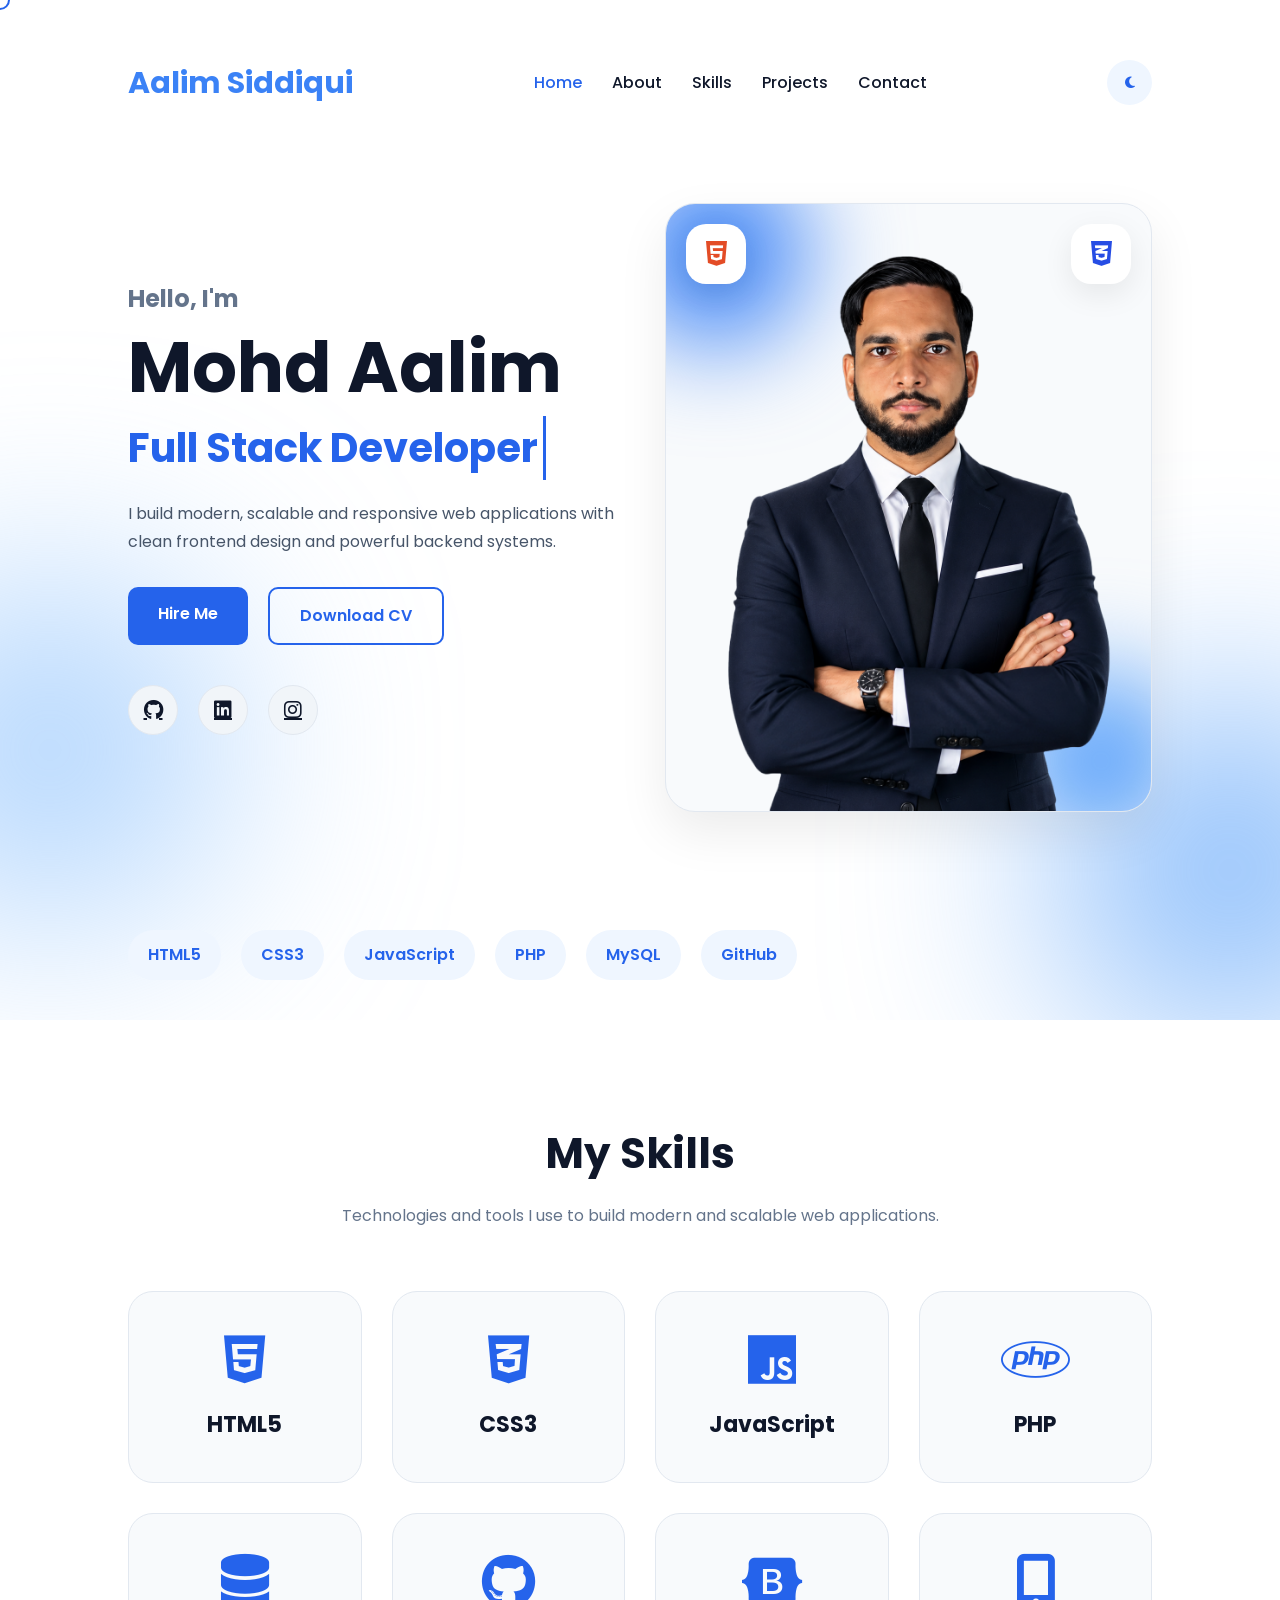
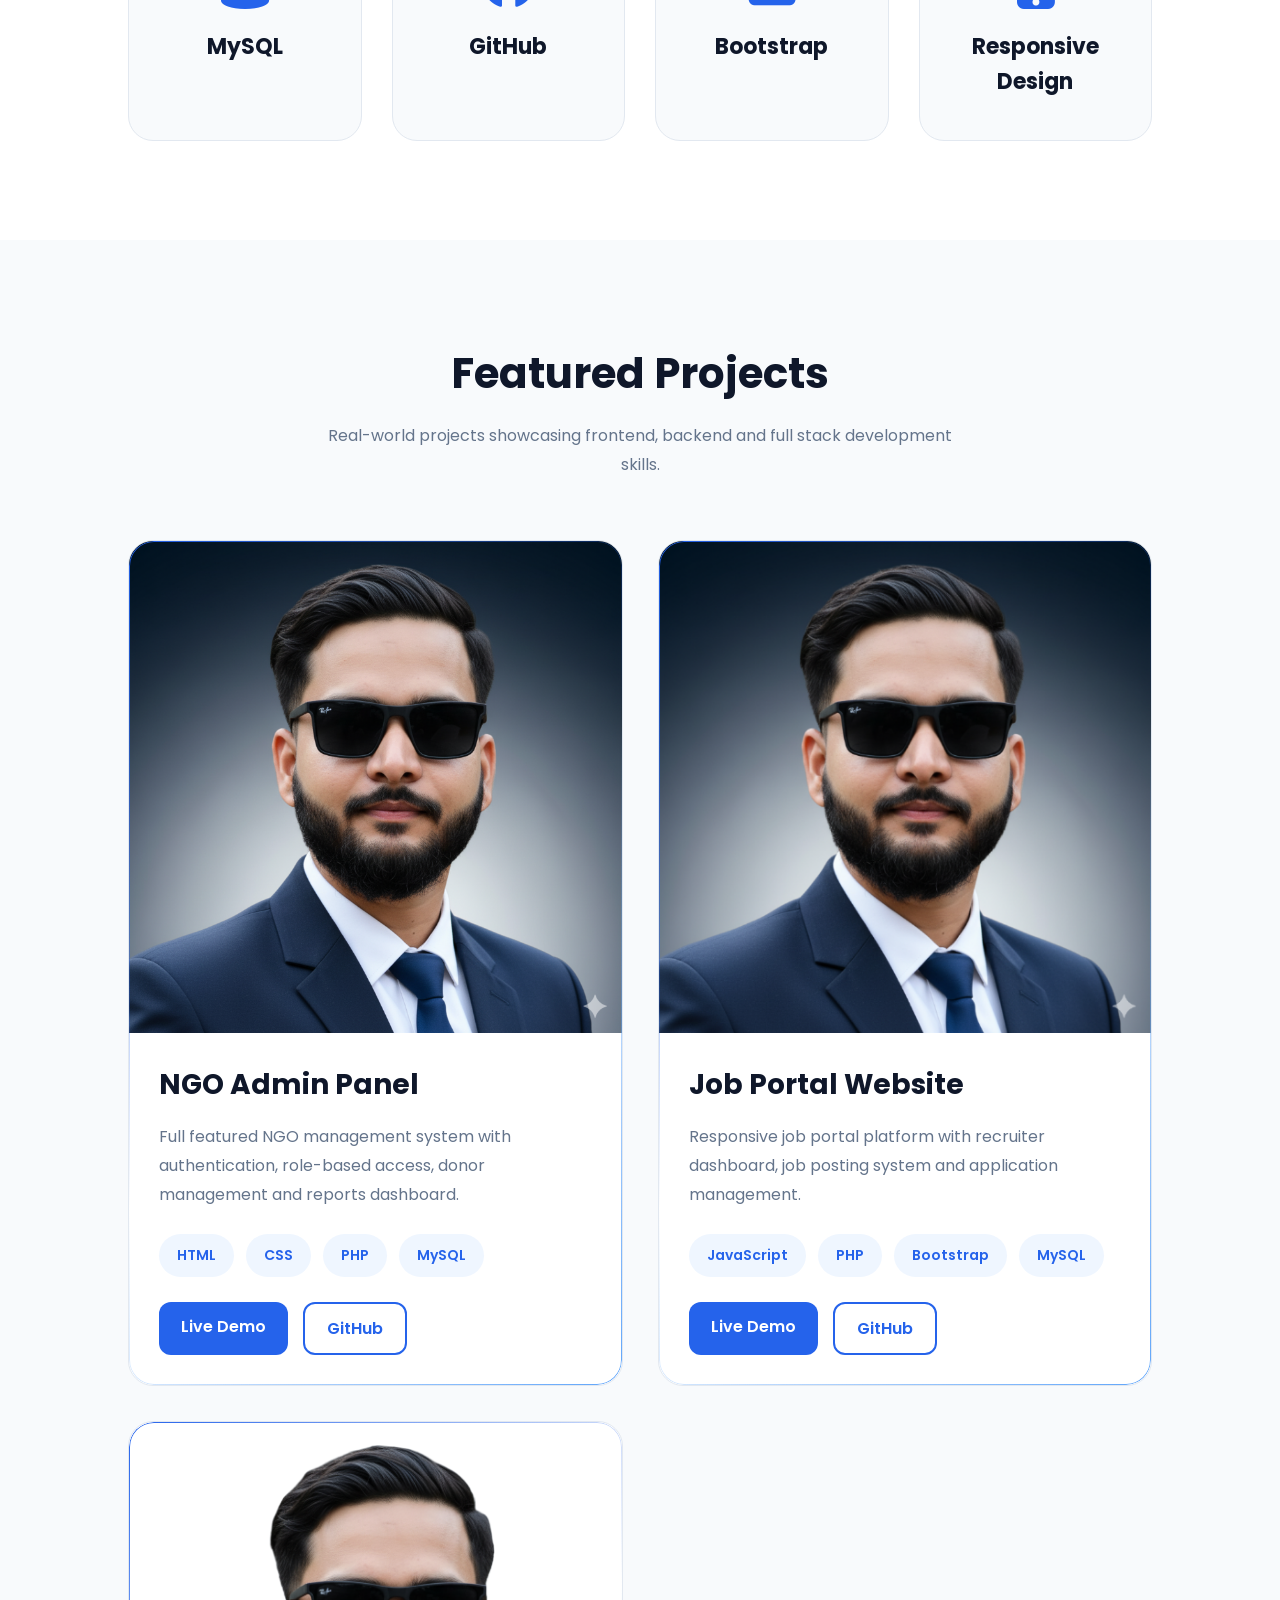
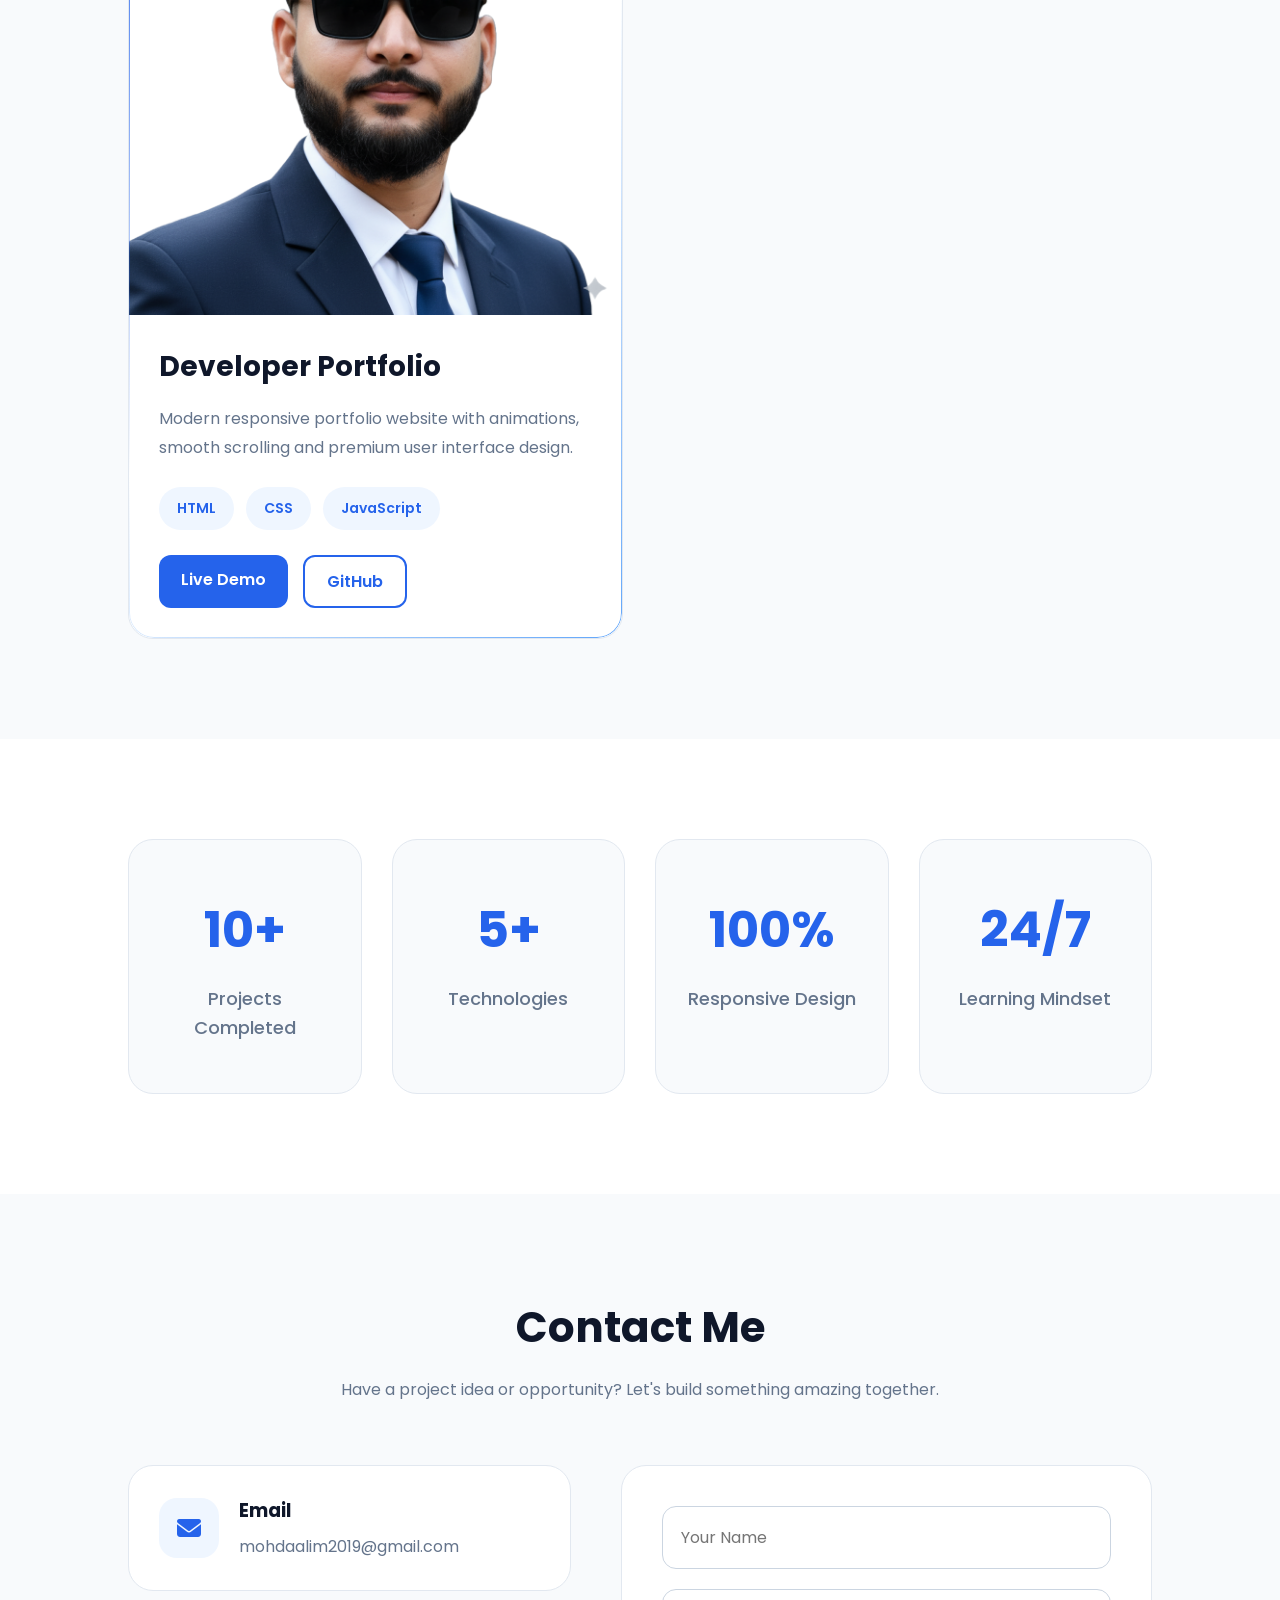
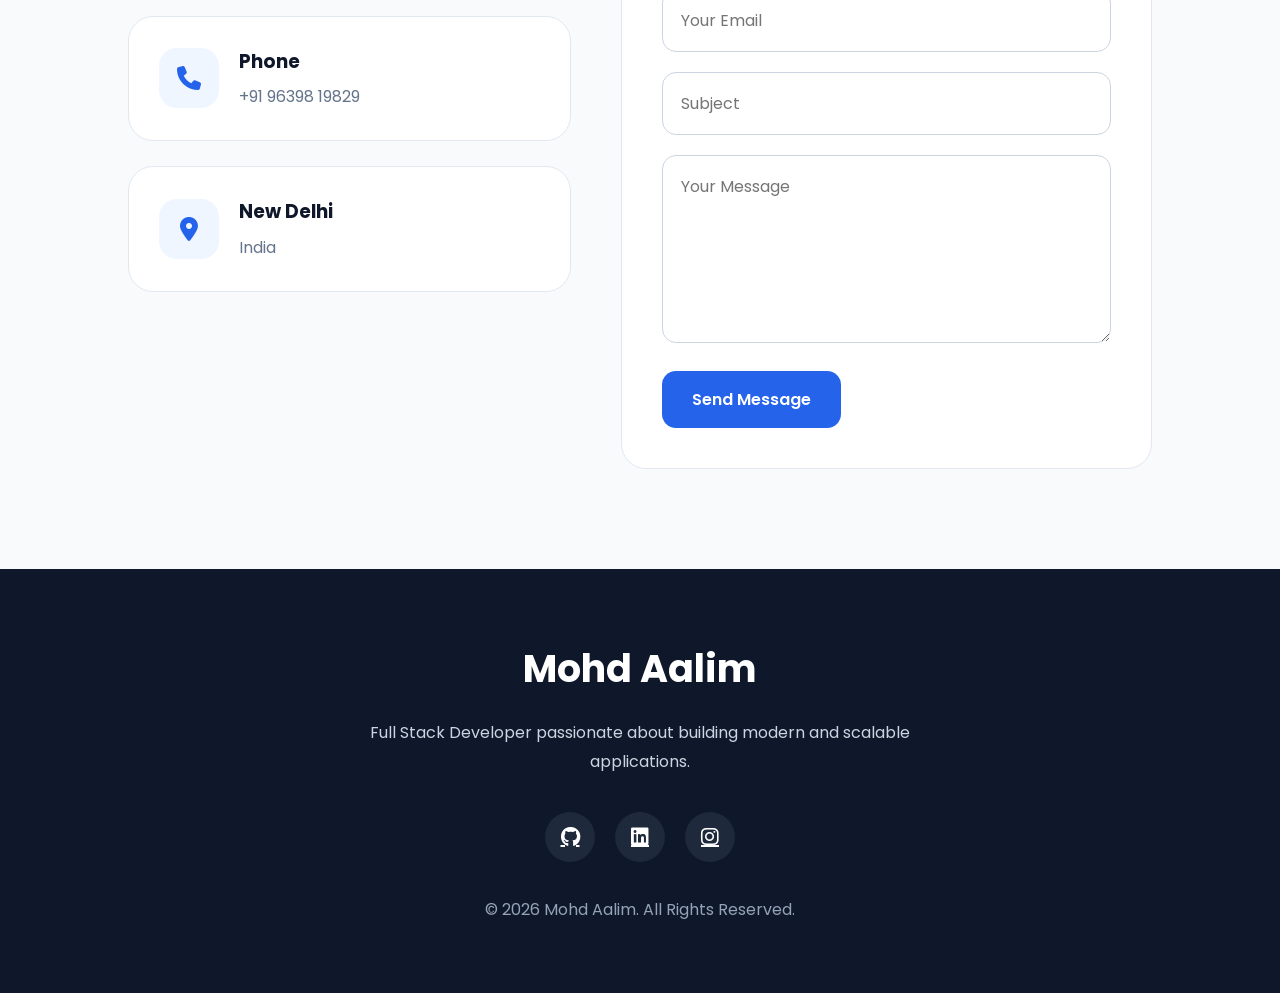
==== commit be771af1: "website updated" ====
--- a/index.html
+++ b/index.html
@@ -23,23 +23,7 @@
 </head>
 
 <body>
-    <!-- WELCOME SCREEN -->
-
-<div class="welcome-screen">
-
-    <div class="welcome-content">
-
-        <h3>WELCOME TO MY PORTFOLIO</h3>
-
-        <h1>Mohd Aalim</h1>
-
-        <h2>Full Stack Developer</h2>
-
-        <div class="welcome-loader"></div>
-
-    </div>
-
-</div>
+
     <a href="#home" class="skip-link">Skip to content</a>
 
     <!-- LOADER -->
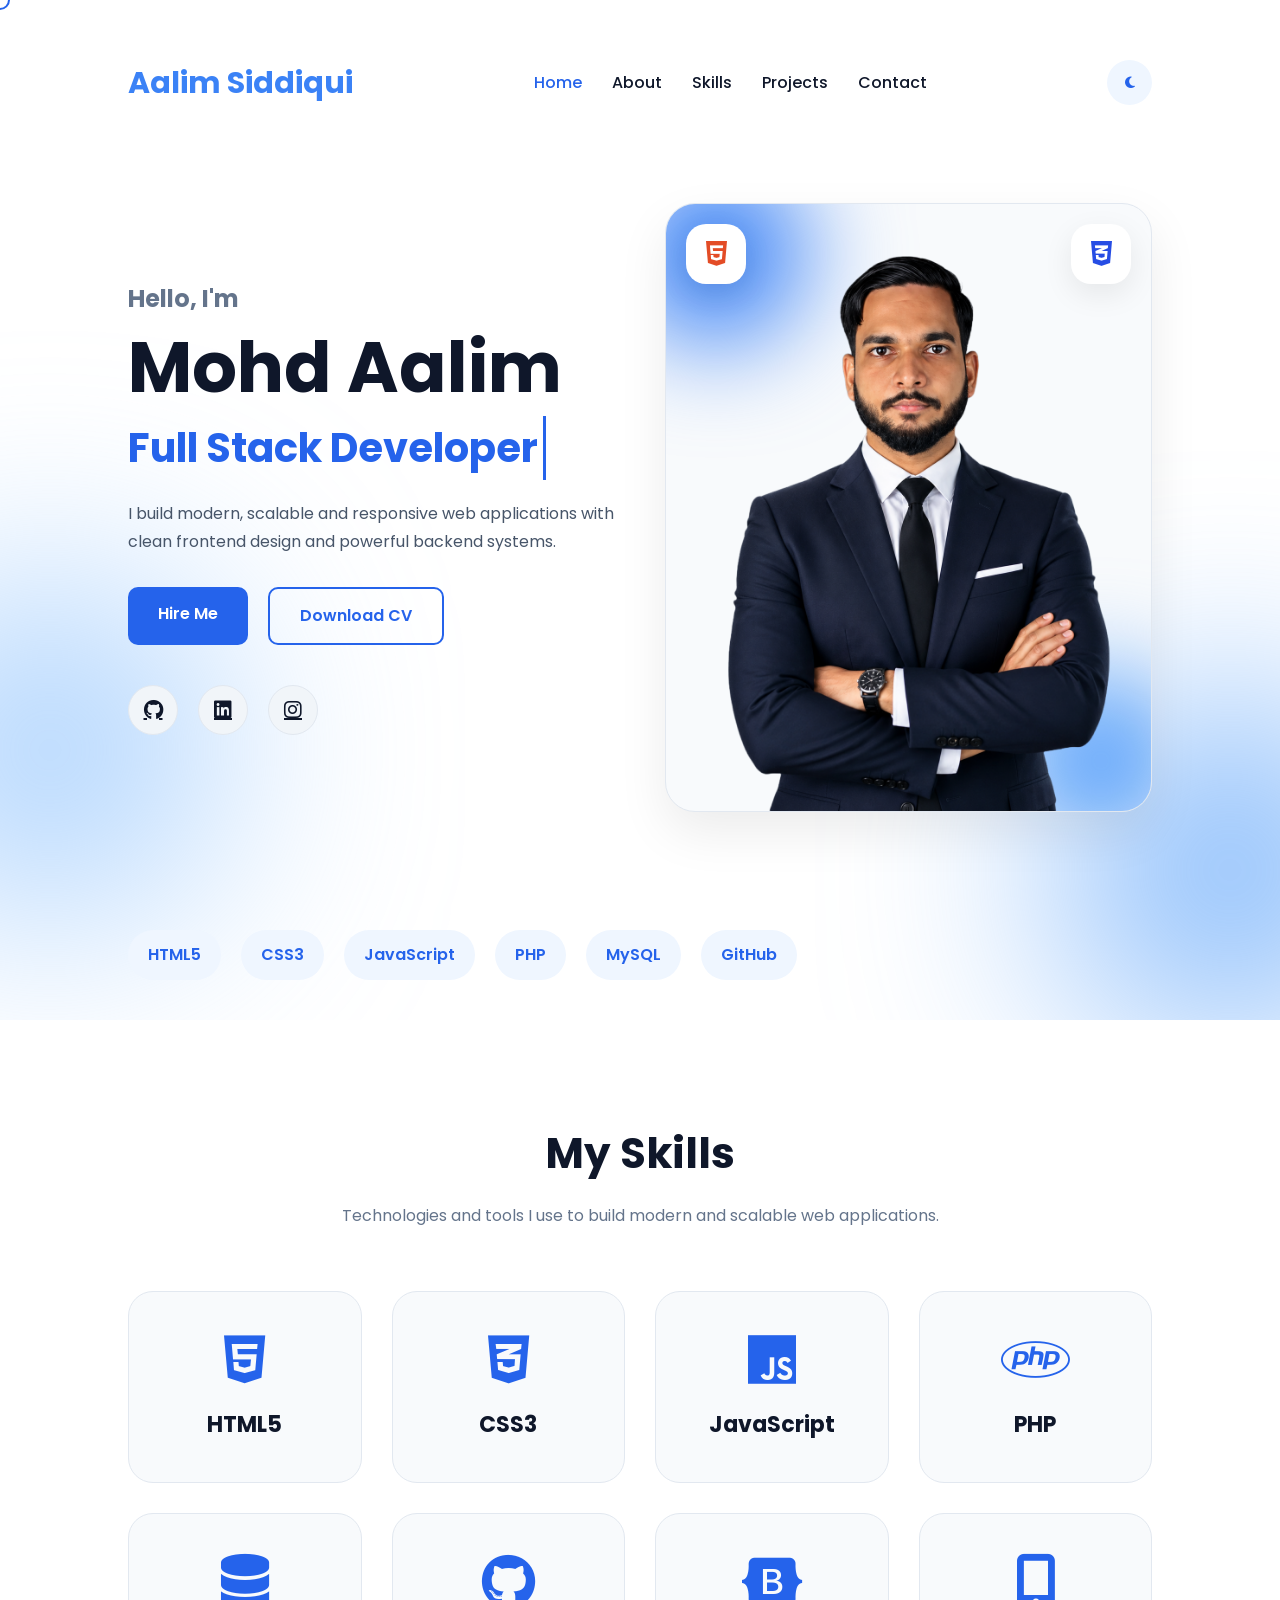
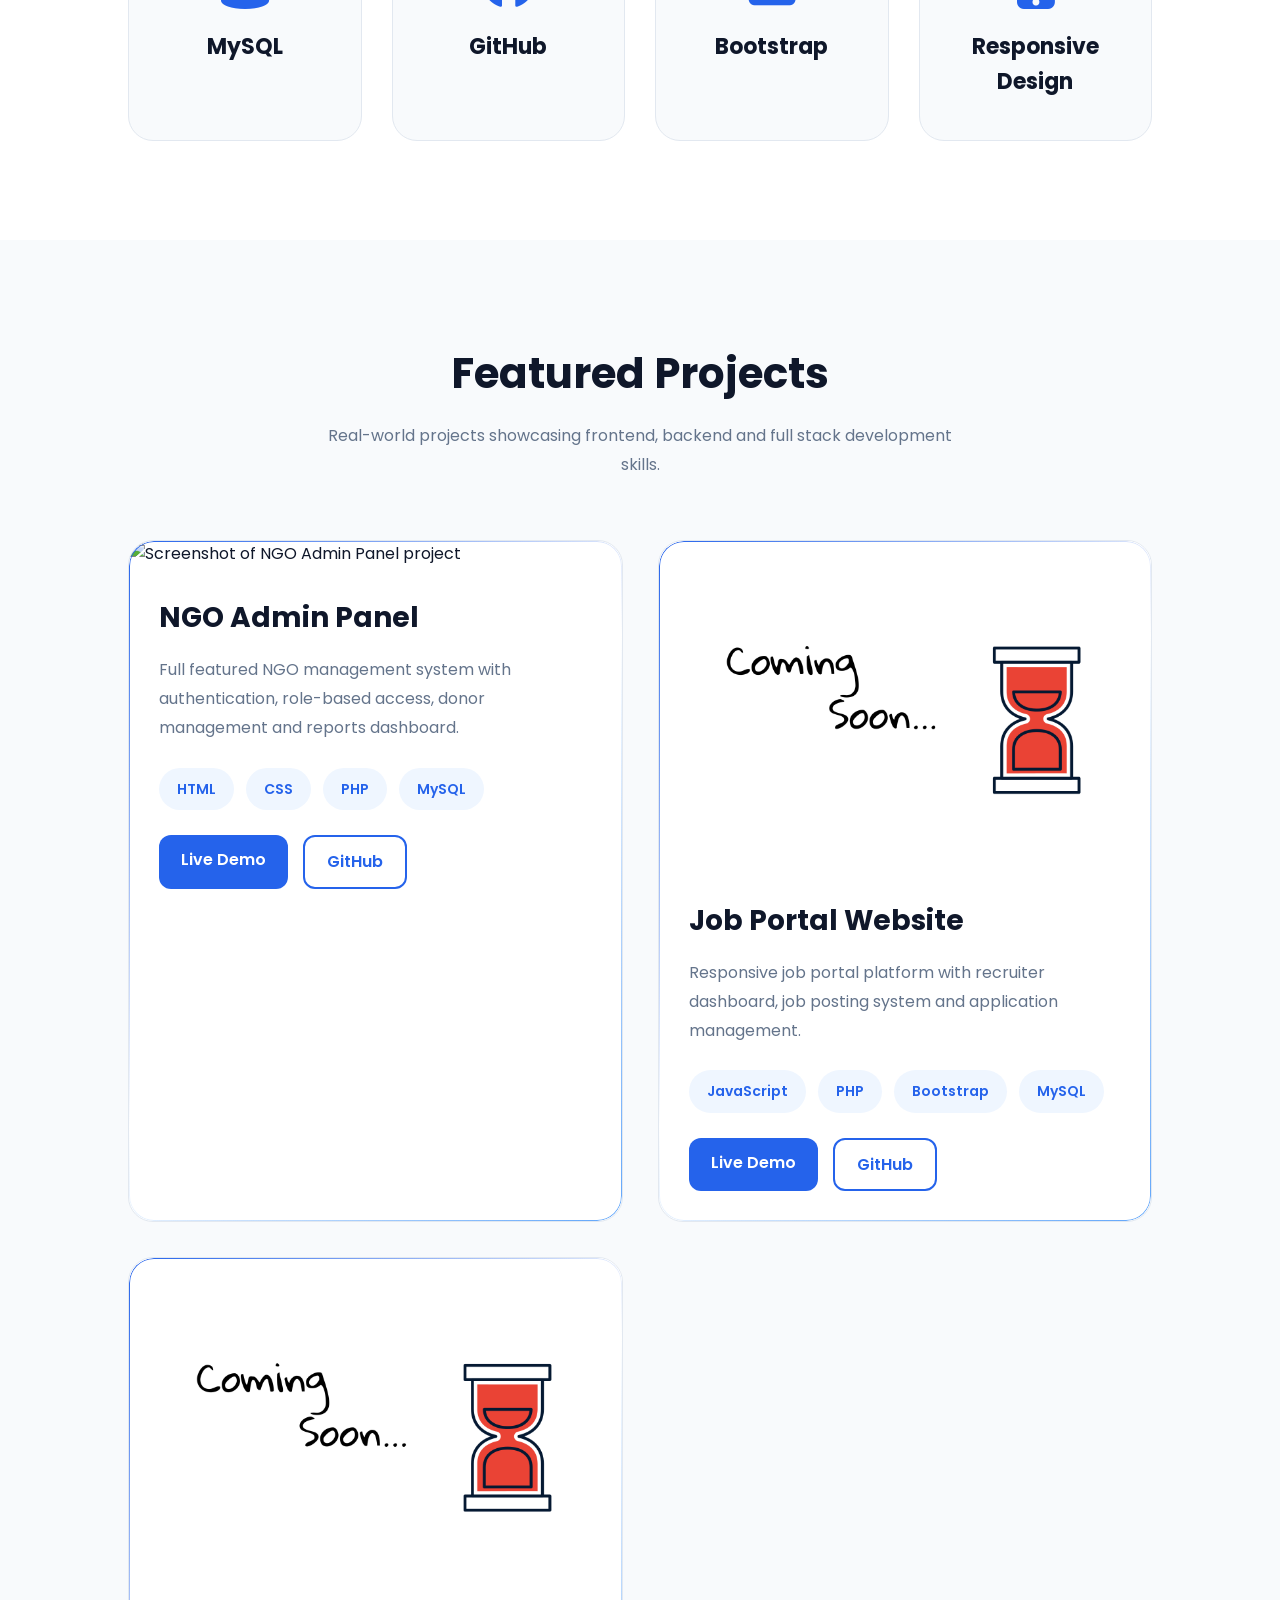
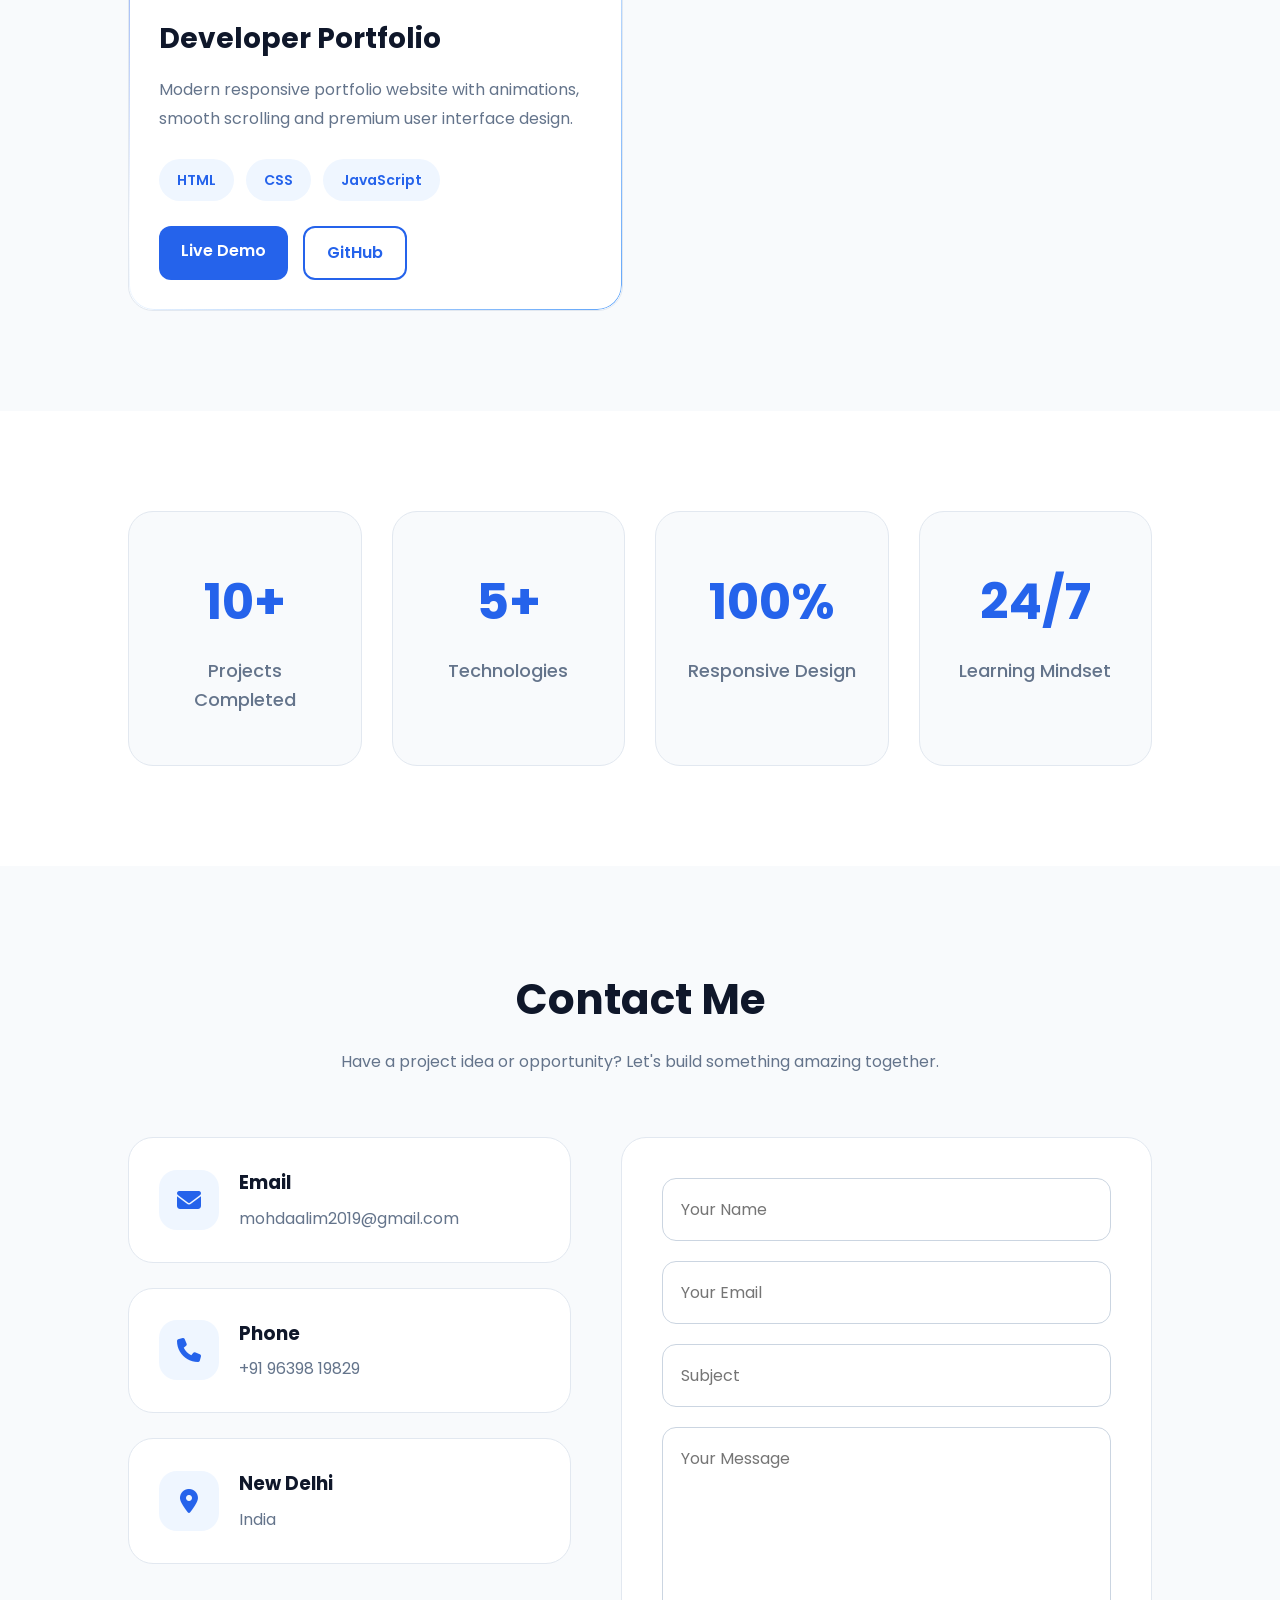
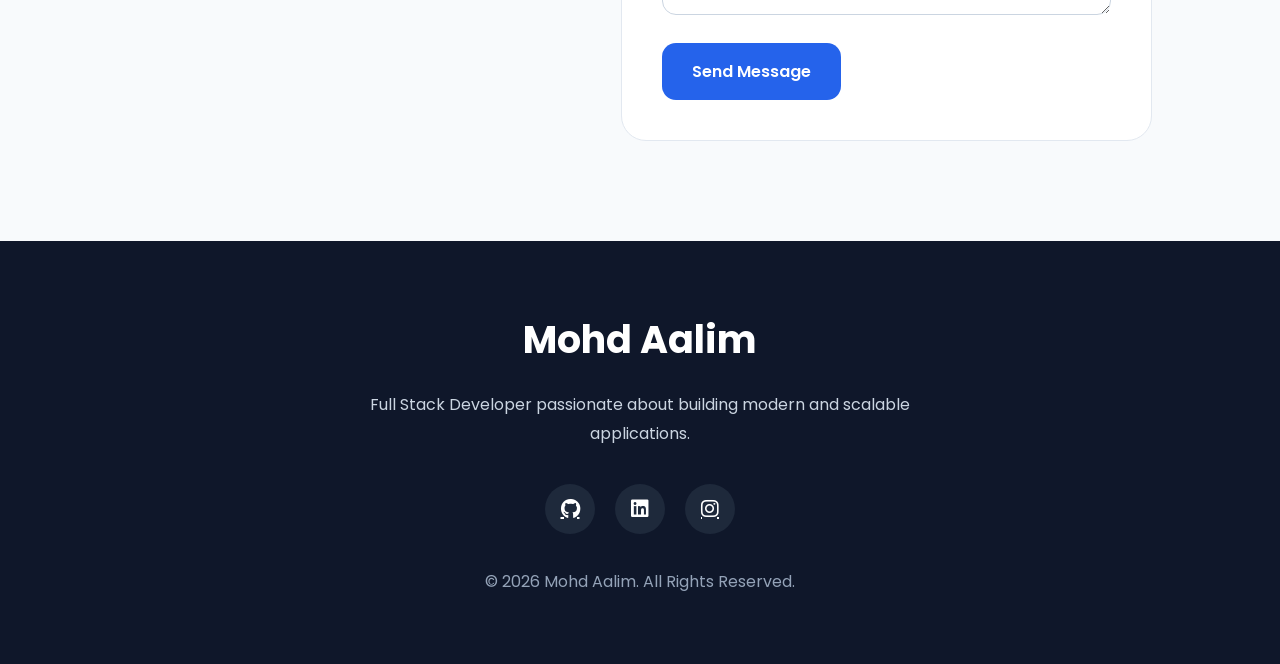
==== commit 8b2df287: "website updated" ====
--- a/index.html
+++ b/index.html
@@ -209,7 +209,7 @@
         <div class="project-card">
 
             <div class="project-image">
-                <img src="assets/images/project1.png" alt="Screenshot of NGO Admin Panel project">
+                <img src="assets/images/chit-chat.png" alt="Screenshot of NGO Admin Panel project">
             </div>
 
             <div class="project-content">
@@ -243,7 +243,7 @@
         <div class="project-card">
 
             <div class="project-image">
-                <img src="assets/images/project2.png" alt="Screenshot of Job Portal Website project">
+                <img src="assets/images/cooming_soon.png" alt="Screenshot of Job Portal Website project">
             </div>
 
             <div class="project-content">
@@ -277,7 +277,7 @@
         <div class="project-card">
 
             <div class="project-image">
-                <img src="assets/images/project3.png" alt="Screenshot of Developer Portfolio project">
+                <img src="assets/images/cooming_soon.png" alt="Screenshot of Developer Portfolio project">
             </div>
 
             <div class="project-content">
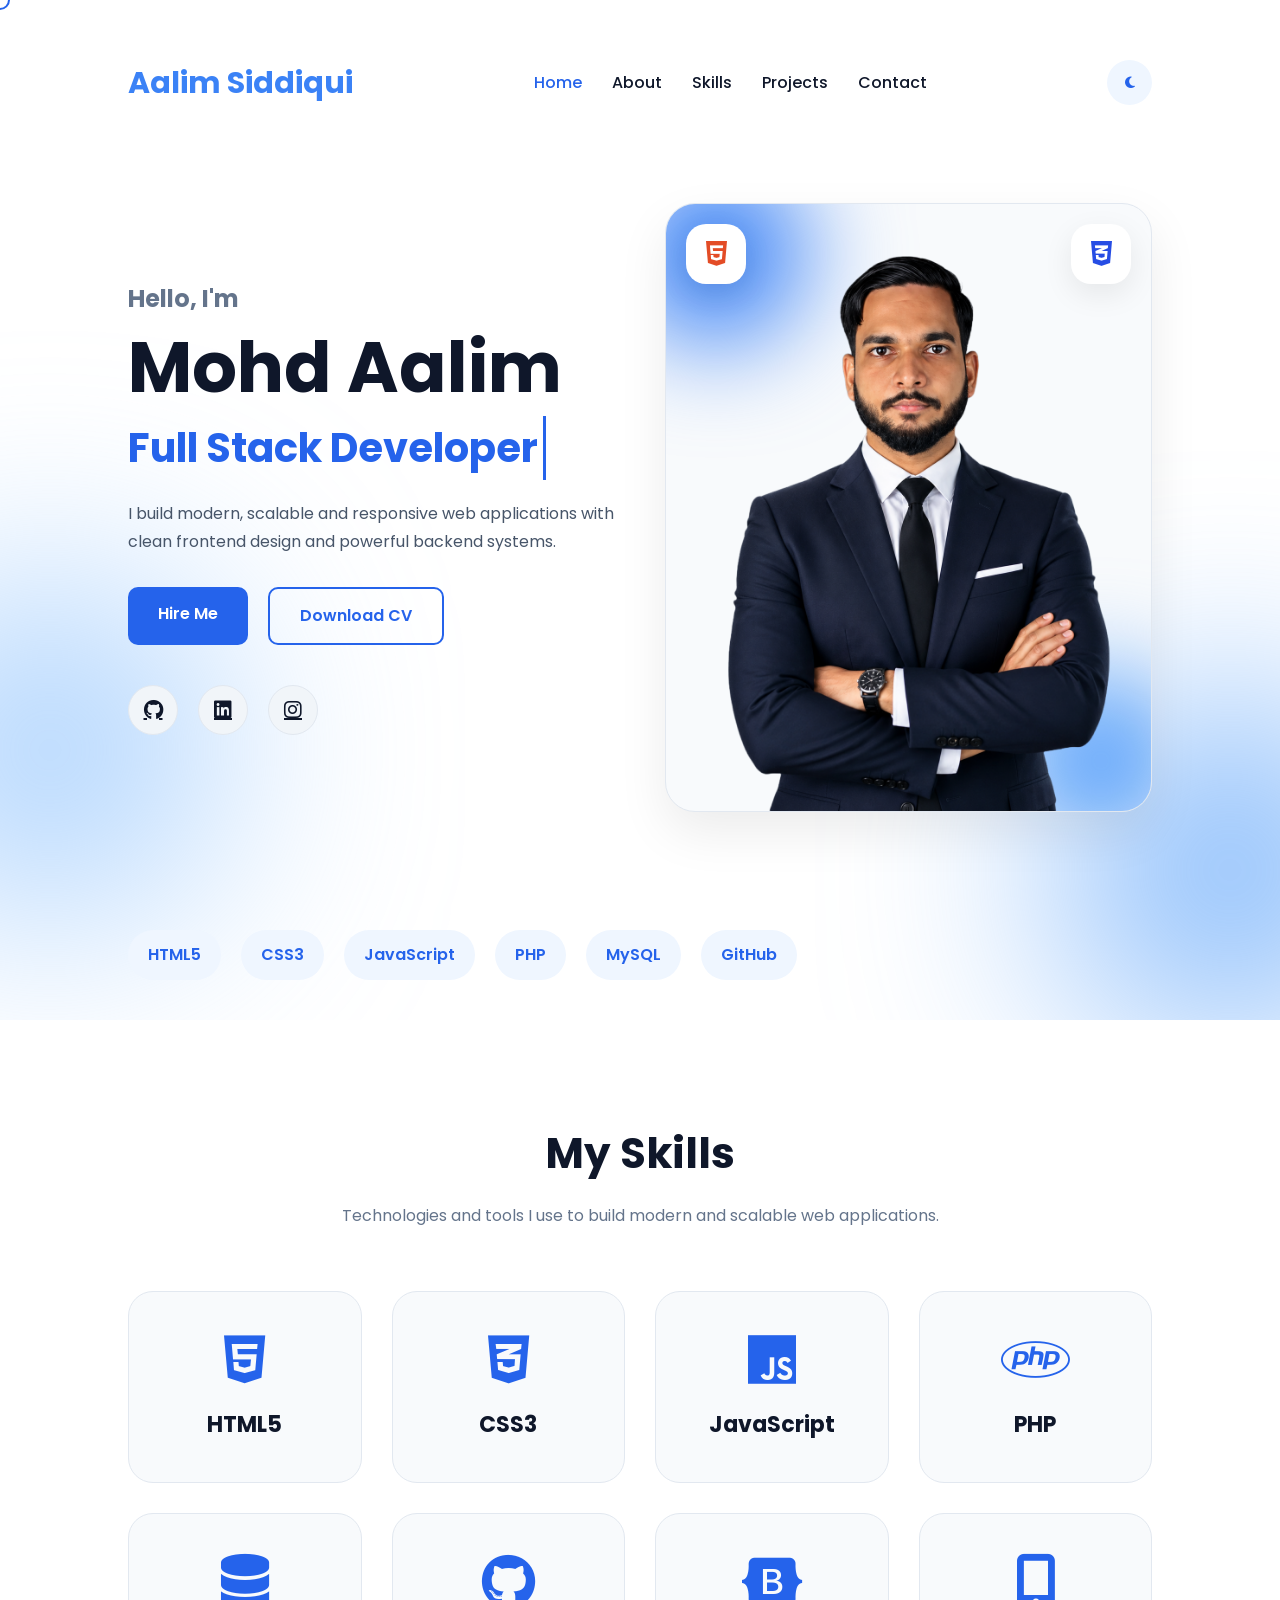
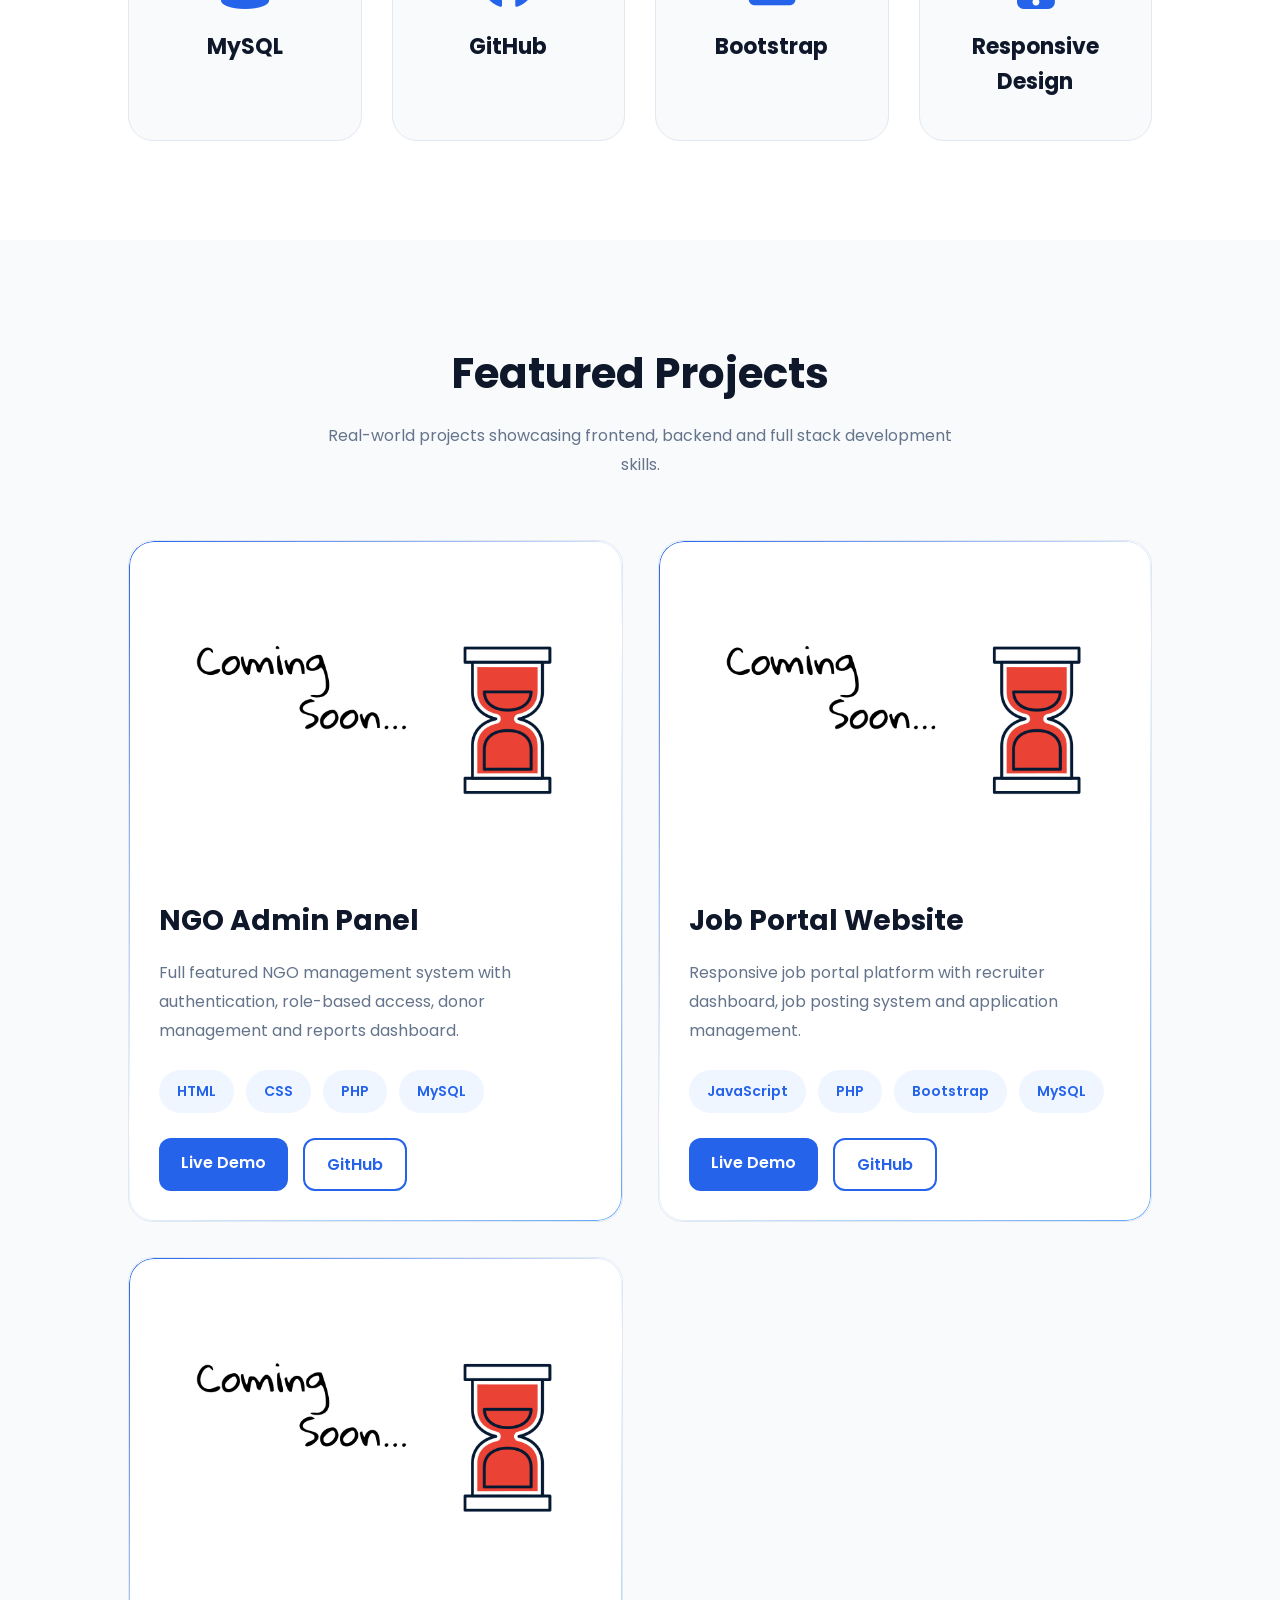
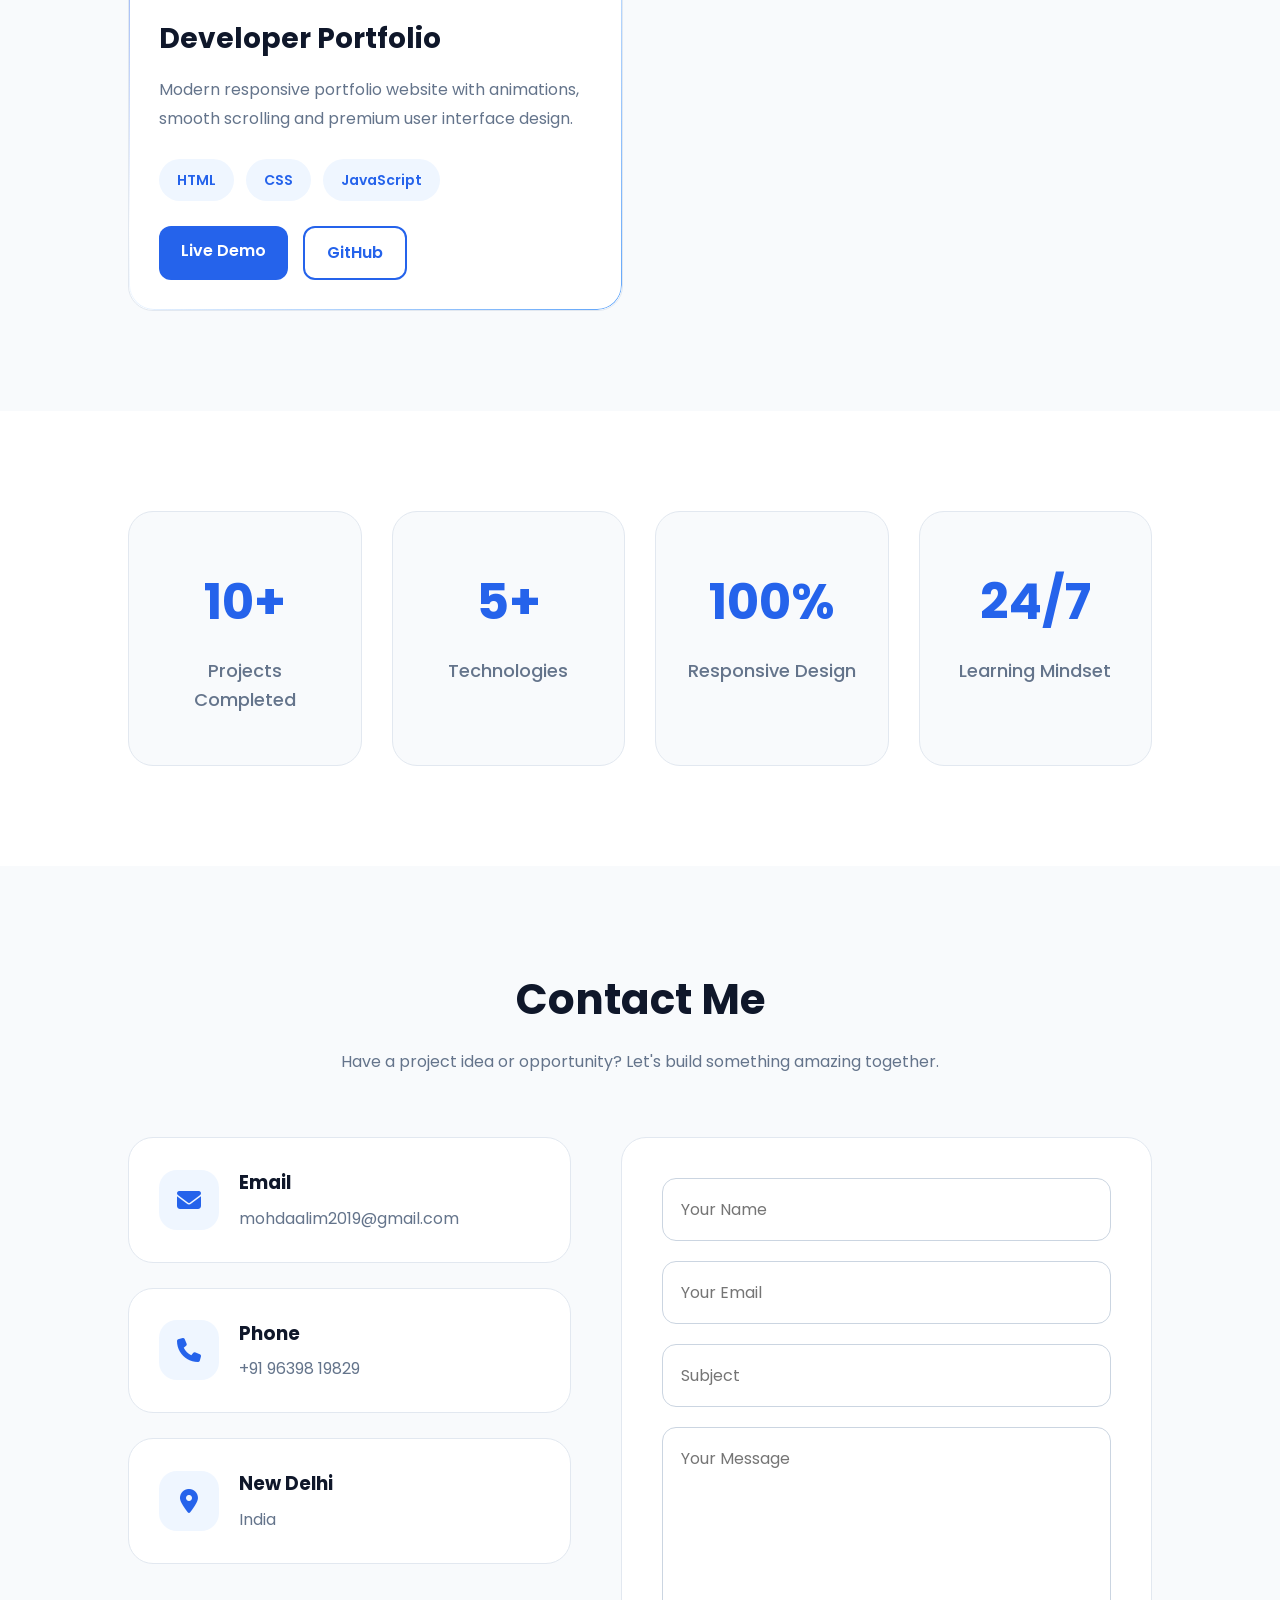
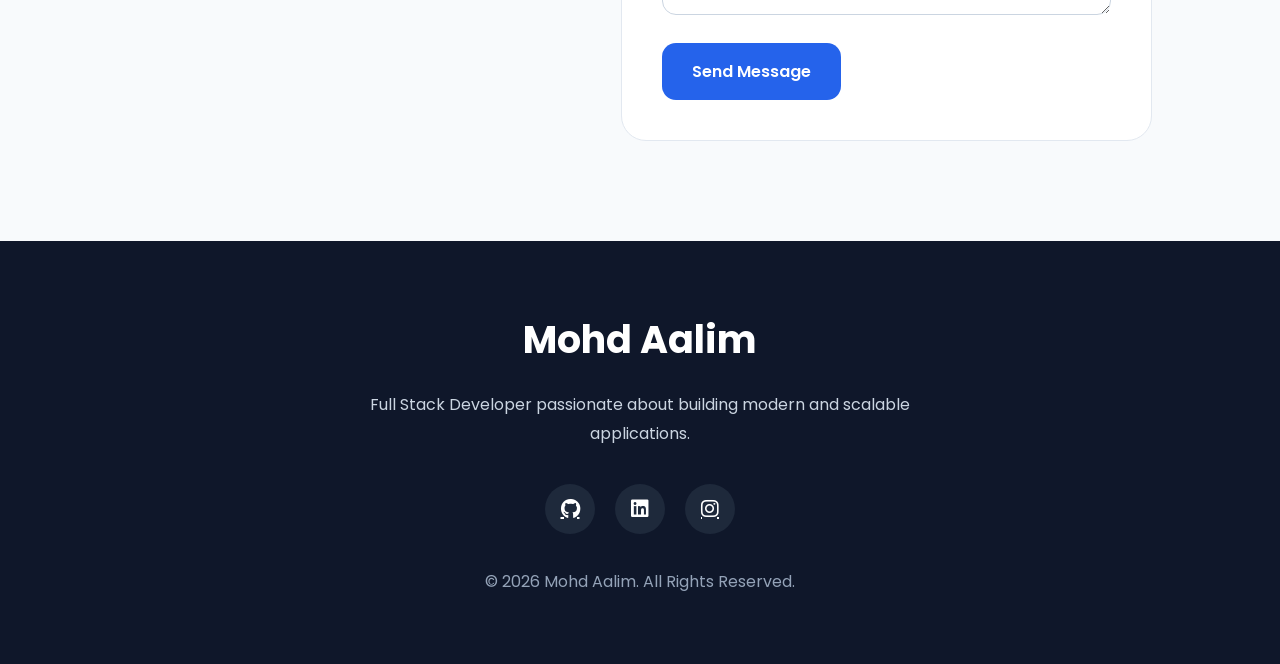
==== commit f4f7f075: "website updated" ====
--- a/index.html
+++ b/index.html
@@ -209,7 +209,7 @@
         <div class="project-card">
 
             <div class="project-image">
-                <img src="assets/images/chit-chat.png" alt="Screenshot of NGO Admin Panel project">
+                <img src="assets/images/cooming_soon.png" alt="Screenshot of NGO Admin Panel project">
             </div>
 
             <div class="project-content">
